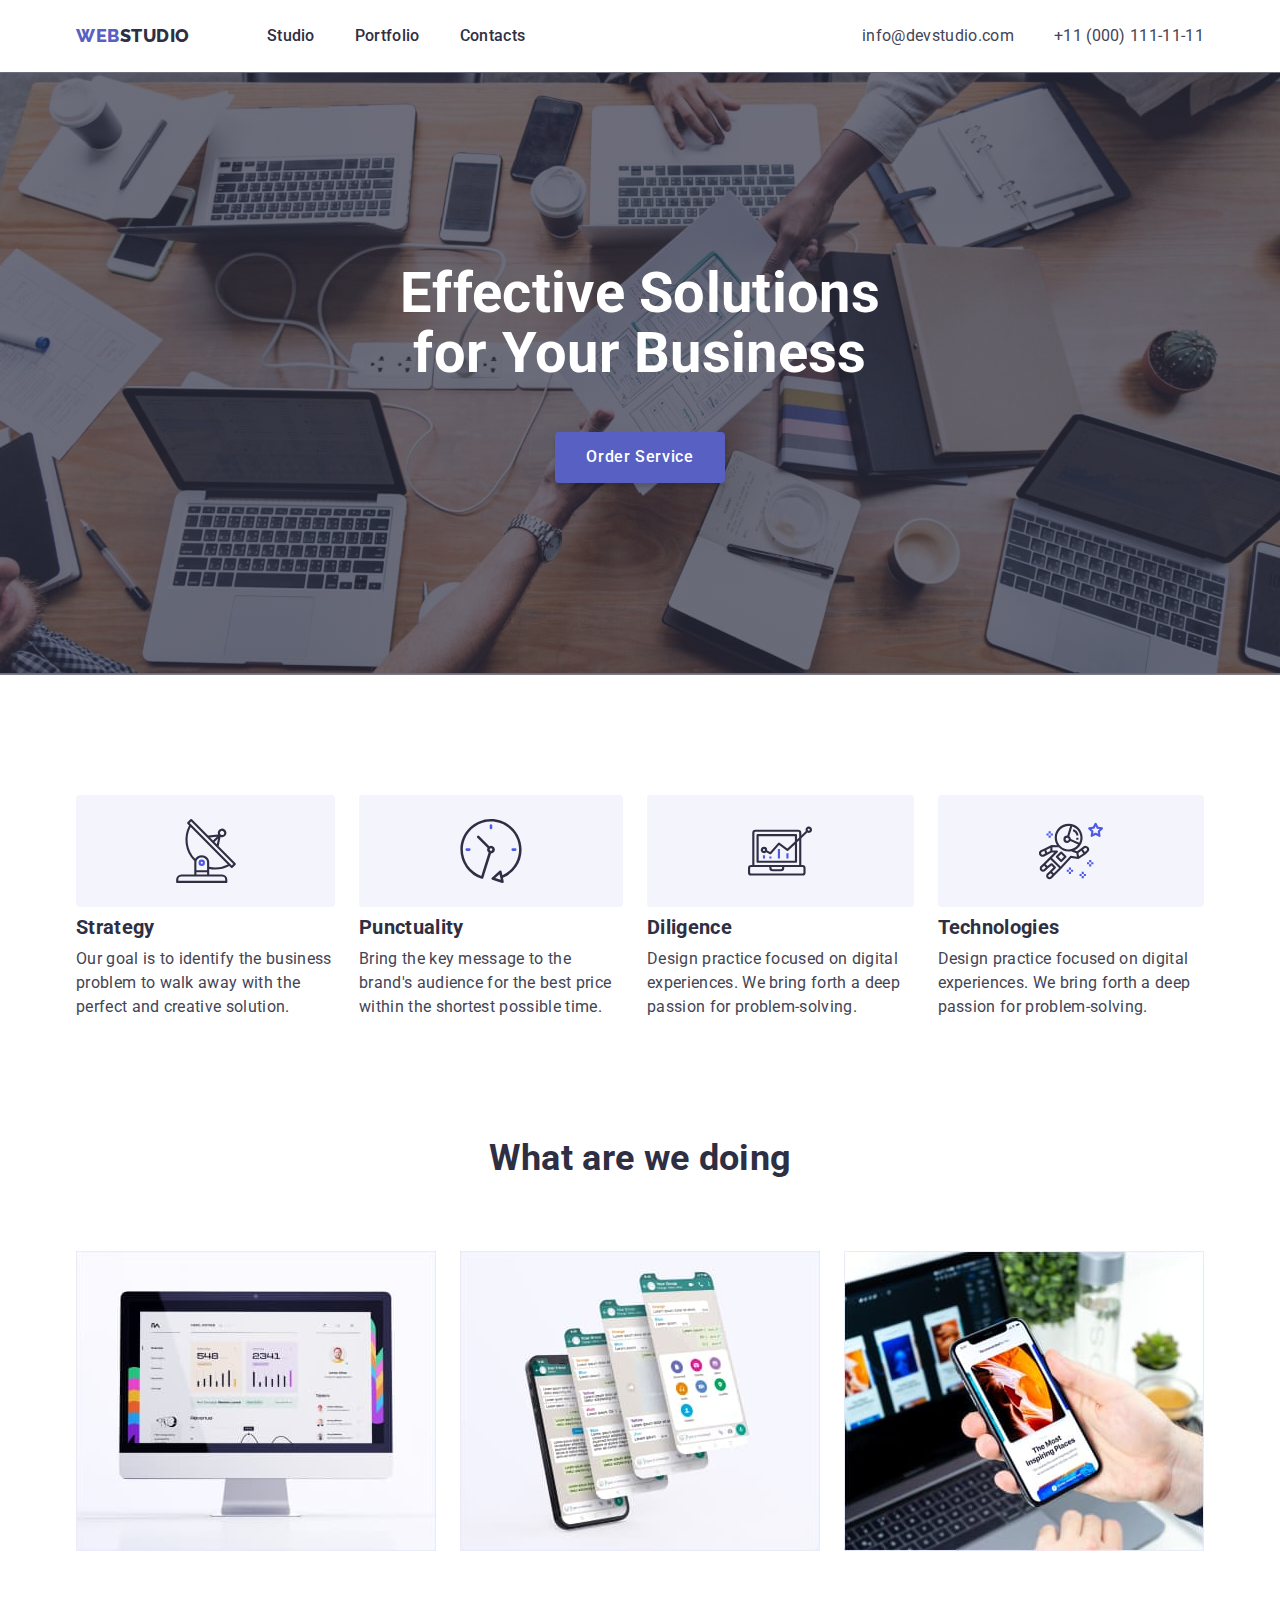
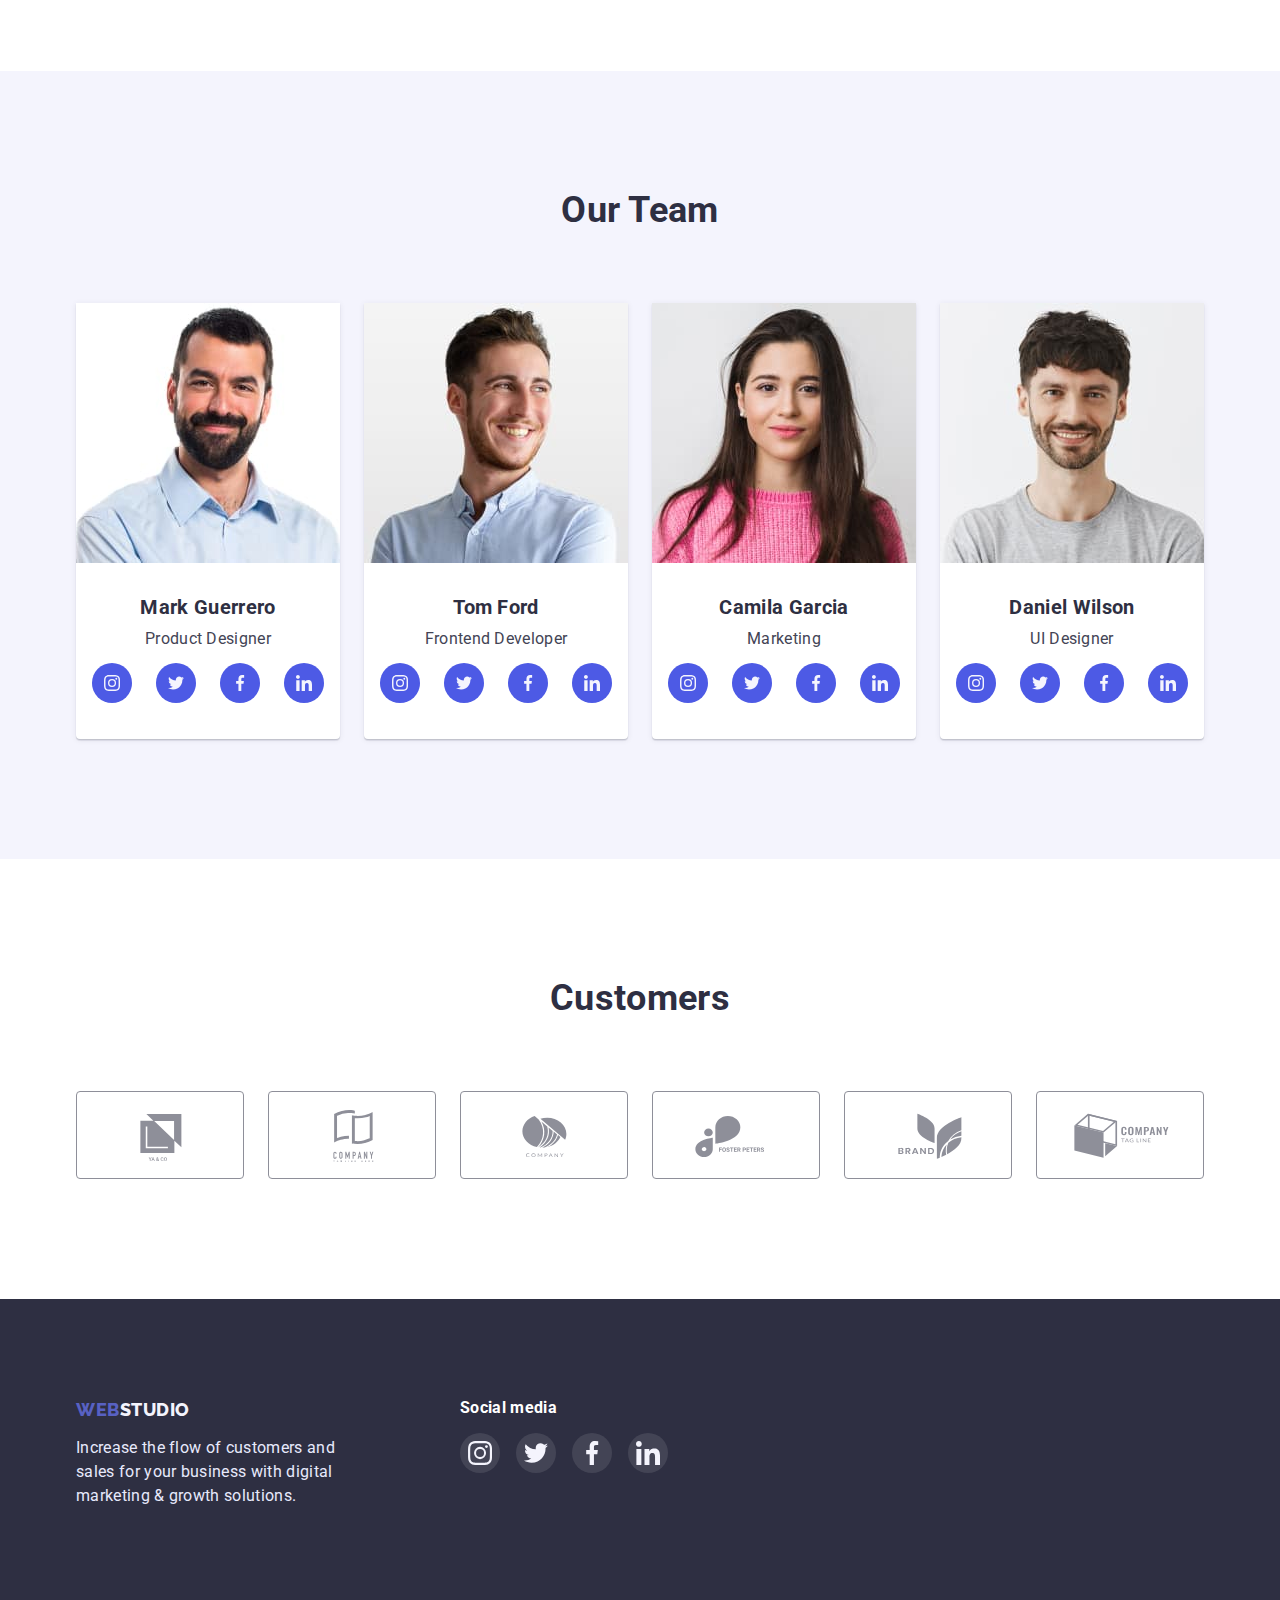
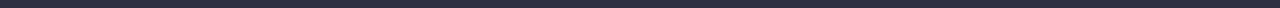
==== index.html @ f9df2351 "Create repository for HW6" ====
<!DOCTYPE html>
<html lang="en">
  <head>
    <meta charset="UTF-8" />
    <meta http-equiv="X-UA-Compatible" content="IE=edge" />
    <meta name="viewport" content="width=device-width, initial-scale=1.0" />
    <title>Main Page</title>
    <link rel="stylesheet" href="./css/modern-normalize.css" />
    <link rel="preconnect" href="https://fonts.googleapis.com" />
    <link rel="preconnect" href="https://fonts.gstatic.com" crossorigin />
    <link
      href="https://fonts.googleapis.com/css2?family=Raleway:wght@800&family=Roboto:wght@400;500;700;900&display=swap"
      rel="stylesheet"
    />
    <link rel="stylesheet" href="./css/styles.css" />
  </head>
  <body>
    <!--header-->
    <header class="header">
      <div class="header-div container">
        <!--logo of header-->
        <div class="header-logo">
          <a class="logo-part1" href="./index.html">
            WEB<!--
            --><span class="logo-part2">STUDIO</span>
          </a>
        </div>
        <!--Main navigation-->
        <nav class="nav">
          <div class="container-nav">
            <ul class="navigation-list">
              <li class="navigation-item">
                <div>
                  <a class="navigation-link underlining" href="./index.html"
                    >Studio
                  </a>
                </div>
              </li>
              <li class="navigation-item">
                <a class="navigation-link underlining" href="./portfolio.html"
                  >Portfolio</a
                >
              </li>
              <li class="navigation-item">
                <a class="navigation-link underlining" href="">Contacts</a>
              </li>
            </ul>
          </div>
        </nav>
        <!--address of header-->
        <div class="container-address">
          <ul class="address-list">
            <li class="address-item">
              <a class="address-header" href="mailto:info@devstudio.com">
                info@devstudio.com
              </a>
            </li>
            <li class="address-item">
              <a class="address-header" href="tel:+110001111111">
                +11 (000) 111-11-11
              </a>
            </li>
          </ul>
        </div>
      </div>
    </header>
    <!--main-->
    <main class="main">
      <!--hero-->
      <section class="hero">
        <div class="container">
          <h1 class="site-theme">Effective Solutions for Your Business</h1>
          <button class="filter-button" type="button" data-modal-open>
            Order Service
          </button>
        </div>
      </section>
      <!--peculiarities-->
      <section class="section">
        <div class="peculiarities container">
          <h2 class="visually-hidden">peculiarities</h2>
          <ul class="peculiarities-list">
            <li class="peculiarities-item icon-strategy">
              <h3 class="list-header">Strategy</h3>
              <p class="paragraph-text">
                Our goal is to identify the business problem to walk away with
                the perfect and creative solution.
              </p>
            </li>
            <li class="peculiarities-item icon-punctuality">
              <h3 class="list-header">Punctuality</h3>
              <p class="paragraph-text">
                Bring the key message to the brand's audience for the best price
                within the shortest possible time.
              </p>
            </li>
            <li class="peculiarities-item icon-diligence">
              <h3 class="list-header">Diligence</h3>
              <p class="paragraph-text">
                Design practice focused on digital experiences. We bring forth a
                deep passion for problem-solving.
              </p>
            </li>
            <li class="peculiarities-item icon-technologies">
              <h3 class="list-header">Technologies</h3>
              <p class="paragraph-text">
                Design practice focused on digital experiences. We bring forth a
                deep passion for problem-solving.
              </p>
            </li>
          </ul>
        </div>
      </section>
      <!--service-->
      <section class="service">
        <div class="container">
          <h2 class="header-section">What are we doing</h2>
          <ul class="service-list">
            <li class="service-item">
              <img
                src="./images/img1.jpg"
                alt="Website page monitor"
                width="360"
                height="300"
              />
            </li>
            <li class="service-item">
              <img
                src="./images/img2.jpg"
                alt="Smartphone with examples of several site pages in the form of layers"
                width="360"
                height="300"
              />
            </li>
            <li class="service-item">
              <img
                src="./images/img3.jpg"
                alt="Laptop and smartphone in app testing mode"
                width="360"
                height="300"
              />
            </li>
          </ul>
        </div>
      </section>
      <!--team-->
      <section class="team-cards section">
        <div class="container">
          <h2 class="header-section">Our Team</h2>
          <ul class="team-cards-list">
            <li class="card">
              <img
                src="./images/photo1.jpg"
                alt="Photo of Mark Guerrero against a white background"
                width="264"
                height="260"
              />
              <div class="card-block">
                <h3 class="list-header">Mark Guerrero</h3>
                <p class="paragraph-text">Product Designer</p>
                <ul class="card-list">
                  <li class="card-item">
                    <a href="" class="card-item-link">
                      <svg class="card-svg">
                        <use href="./images/icons.svg#instagram"></use>
                      </svg>
                    </a>
                  </li>
                  <li class="card-item">
                    <a href="" class="card-item-link">
                      <svg class="card-svg">
                        <use href="./images/icons.svg#twitter"></use>
                      </svg>
                    </a>
                  </li>
                  <li class="card-item">
                    <a href="" class="card-item-link">
                      <svg class="card-svg">
                        <use href="./images/icons.svg#facebook"></use>
                      </svg>
                    </a>
                  </li>
                  <li class="card-item">
                    <a href="" class="card-item-link">
                      <svg class="card-svg">
                        <use href="./images/icons.svg#linkedin"></use>
                      </svg>
                    </a>
                  </li>
                </ul>
              </div>
            </li>
            <li class="card">
              <img
                src="./images/photo2.jpg"
                alt="Photo of Tom Ford against a light gray background"
                width="264"
                height="260"
              />
              <div class="card-block">
                <h3 class="list-header">Tom Ford</h3>
                <p class="paragraph-text">Frontend Developer</p>
                <ul class="card-list">
                  <li class="card-item">
                    <a href="" class="card-item-link">
                      <svg class="card-svg">
                        <use href="./images/icons.svg#instagram"></use>
                      </svg>
                    </a>
                  </li>
                  <li class="card-item">
                    <a href="" class="card-item-link">
                      <svg class="card-svg">
                        <use
                          class="link-twitter"
                          href="./images/icons.svg#twitter"
                        ></use>
                      </svg>
                    </a>
                  </li>
                  <li class="card-item">
                    <a href="" class="card-item-link">
                      <svg class="card-svg">
                        <use href="./images/icons.svg#facebook"></use>
                      </svg>
                    </a>
                  </li>
                  <li class="card-item">
                    <a href="" class="card-item-link">
                      <svg class="card-svg">
                        <use href="./images/icons.svg#linkedin"></use>
                      </svg>
                    </a>
                  </li>
                </ul>
              </div>
            </li>
            <li class="card">
              <img
                src="./images/photo3.jpg"
                alt="Photo of Camila Garcia against a light gray background"
                width="264"
                height="260"
              />
              <div class="card-block">
                <h3 class="list-header">Camila Garcia</h3>
                <p class="paragraph-text">Marketing</p>
                <ul class="card-list">
                  <li class="card-item">
                    <a href="" class="card-item-link">
                      <svg class="card-svg">
                        <use href="./images/icons.svg#instagram"></use>
                      </svg>
                    </a>
                  </li>
                  <li class="card-item">
                    <a href="" class="card-item-link">
                      <svg class="card-svg">
                        <use href="./images/icons.svg#twitter"></use>
                      </svg>
                    </a>
                  </li>
                  <li class="card-item">
                    <a href="" class="card-item-link">
                      <svg class="card-svg">
                        <use href="./images/icons.svg#facebook"></use>
                      </svg>
                    </a>
                  </li>
                  <li class="card-item">
                    <a href="" class="card-item-link">
                      <svg class="card-svg">
                        <use href="./images/icons.svg#linkedin"></use>
                      </svg>
                    </a>
                  </li>
                </ul>
              </div>
            </li>
            <li class="card">
              <img
                src="./images/photo4.jpg"
                alt="Photo of Daniel Wilson against a light gray background"
                width="264"
                height="260"
              />
              <div class="card-block">
                <h3 class="list-header">Daniel Wilson</h3>
                <p class="paragraph-text">UI Designer</p>
                <ul class="card-list">
                  <li class="card-item">
                    <a href="" class="card-item-link">
                      <svg class="card-svg">
                        <use href="./images/icons.svg#instagram"></use>
                      </svg>
                    </a>
                  </li>
                  <li class="card-item">
                    <a href="" class="card-item-link">
                      <svg class="card-svg">
                        <use href="./images/icons.svg#twitter"></use>
                      </svg>
                    </a>
                  </li>
                  <li class="card-item">
                    <a href="" class="card-item-link">
                      <svg class="card-svg">
                        <use href="./images/icons.svg#facebook"></use>
                      </svg>
                    </a>
                  </li>
                  <li class="card-item">
                    <a href="" class="card-item-link">
                      <svg class="card-svg">
                        <use href="./images/icons.svg#linkedin"></use>
                      </svg>
                    </a>
                  </li>
                </ul>
              </div>
            </li>
          </ul>
        </div>
      </section>
      <!-- customers -->
      <section class="section">
        <div class="container customers">
          <h2 class="header-section">Customers</h2>
          <ul class="card-list">
            <li class="customers-item">
              <a href="" class="customers-item-link">
                <svg class="card-svg">
                  <use href="./images/icons.svg#Logo0"></use>
                </svg>
              </a>
            </li>
            <li class="customers-item">
              <a href="" class="customers-item-link">
                <svg class="card-svg">
                  <use href="./images/icons.svg#Logo1"></use>
                </svg>
              </a>
            </li>
            <li class="customers-item">
              <a href="" class="customers-item-link">
                <svg class="card-svg">
                  <use href="./images/icons.svg#Logo2"></use>
                </svg>
              </a>
            </li>
            <li class="customers-item">
              <a href="" class="customers-item-link">
                <svg class="card-svg">
                  <use href="./images/icons.svg#Logo3"></use>
                </svg>
              </a>
            </li>
            <li class="customers-item">
              <a href="" class="customers-item-link">
                <svg class="card-svg">
                  <use href="./images/icons.svg#Logo4"></use>
                </svg>
              </a>
            </li>
            <li class="customers-item">
              <a href="" class="customers-item-link">
                <svg class="card-svg">
                  <use href="./images/icons.svg#Logo5"></use>
                </svg>
              </a>
            </li>
          </ul>
        </div>
      </section>
    </main>
    <!-- footer -->
    <footer class="footer">
      <div class="container">
        <ul class="footer-list">
          <li>
            <a class="logo-part1" href="./index.html">
              WEB<!--
              --><span class="logo-part2">STUDIO</span>
            </a>
            <p class="text-explanation">
              Increase the flow of customers and sales for your business with
              digital marketing & growth solutions.
            </p>
          </li>
          <li class="social-media-item">
            <h4 class="social-media-header">Social media</h4>
            <ul class="card-list">
              <li class="card-item">
                <a href="" class="card-item-link">
                  <svg class="card-svg">
                    <use href="./images/icons.svg#instagram"></use>
                  </svg>
                </a>
              </li>
              <li class="card-item">
                <a href="" class="card-item-link">
                  <svg class="card-svg">
                    <use href="./images/icons.svg#twitter"></use>
                  </svg>
                </a>
              </li>
              <li class="card-item">
                <a href="" class="card-item-link">
                  <svg class="card-svg">
                    <use href="./images/icons.svg#facebook"></use>
                  </svg>
                </a>
              </li>
              <li class="card-item">
                <a href="" class="card-item-link">
                  <svg class="card-svg">
                    <use href="./images/icons.svg#linkedin"></use>
                  </svg>
                </a>
              </li>
            </ul>
          </li>
        </ul>
      </div>
    </footer>
    <div class="backdrop is-hidden" data-modal>
      <div class="modal">
        <button type="button" class="modal-close-btn" data-modal-close>
          <svg class="modal-close-btn-icon" width="8" height="8">
            <use href="./images/icons.svg#close-black"></use>
          </svg>
        </button>
      </div>
    </div>
    <script src="./js/modal.js"></script>
  </body>
</html>
---- css/styles.css ----
:root {
  --primary-color: #ffffff;
  --primary-text-color: #2e2f42;
  --second-text-color: #434455;
  --hover-effect-color: #5861c3;
  --backgrounds-color: #f4f4fd;
  --botton-background-color: #404bbf;
  --botton-hover-color: #4d5ae5;
  --footer-p-color: #e7e9fc;
  --second-font-weight: 500;
  --header-font-weight: 700;
  --primary-width: 1440px;
  --primary-gap: 8px;
  --primary-margin-bottom: 32px;
  --left-margin: 24px;
  --top-margin: 48px;
  --size-16px: 16px;
  --transition-dur-and-timing-fun: 250ms cubic-bezier(0.4, 0, 0.2, 1);
}

/* common style values */
* {
  margin: 0;
  padding: 0;
  list-style: none;
  text-decoration-line: none;
}

*,
::before,
::after {
  box-sizing: border-box;
}

body {
  margin-left: auto;
  margin-right: auto;

  font-family: "Roboto", "sans-serif";
  font-size: var(--size-16px);
  letter-spacing: 0.02em;
  color: var(--primary-text-color);
  background-color: var(--primary-color);
}

.container {
  margin-left: auto;
  margin-right: auto;
  padding-left: 15px;
  padding-right: 15px;
  width: 1158px;
}

.section {
  padding-top: 120px;
  padding-bottom: 120px;
}

h2 {
  text-align: center;
}

img {
  display: block;
  width: 100%;
}

/* header */
.header {
  margin: 0;
  padding: 0;
  box-shadow: 0px 2px 1px rgba(46, 47, 66, 0.08),
    0px 1px 1px rgba(46, 47, 66, 0.16),
    0px 1px 6px rgba(46, 47, 66, 0.08);
  background-color: var(--primary-color);
}

.header .container {
  display: flex;
}

.header-logo {
  margin-right: 77px;
}

.header .logo-part1 {
  line-height: 1.33;
}

.logo-part1,
.logo-part2 {
  font-family: "Raleway";
  font-weight: 800;
  font-size: 18px;
  letter-spacing: 0.03em;
  text-decoration-line: none;
}

.header .logo-part1,
.navigation-link,
.address-header {
  display: block;
  padding: 0;
  margin: 0;
  padding-top: var(--left-margin);
  padding-bottom: var(--left-margin);
}

.logo-part1 {
  color: var(--hover-effect-color);
  transition: color var(--transition-dur-and-timing-fun);
}

.logo-part2 {
  color: var(--primary-text-color);
}

.logo-part1:hover,
.logo-part1:hover,
.address-header:hover,
.logo-part1:focus,
.logo-part1:focus,
.address-header:focus {
  color: var(--hover-effect-color);
}

.navigation-list {
  display: flex;
}

.navigation-item+.navigation-item {
  margin-left: 40px;
}

.navigation-link {
  position: relative;
  font-weight: var(--second-font-weight);
  color: var(--primary-text-color);
  text-decoration-line: none;
  line-height: 1.5;

  transition: color var(--transition-dur-and-timing-fun);
}

.navigation-link:hover,
.navigation-link:focus {
  color: var(--second-text-color);
  opacity: 1;
}

.navigation-link:active {
  color: var(--botton-hover-color);
}

.underlining::after {
  content: "";
  display: inline-block;
  position: absolute;
  width: 100%;
  height: 4px;
  padding: 0;
  bottom: 0;
  left: 0;

  border-radius: 2px;
  border: transparent;
  background-color: var(--primary-color);

  transition: background-color var(--transition-dur-and-timing-fun);
}

.underlining:hover:after,
.underlining:focus:after {
  background-color: var(--botton-hover-color);
}

.container-address {
  margin-left: auto;
}

.address-item:not(:last-child) {
  margin-right: 40px;
}

.address-header {
  color: var(--second-text-color);
  line-height: 1.5;

  transition: color var(--transition-dur-and-timing-fun);
}

.address-list {
  display: flex;
  margin-left: auto;
}

/* "Main Page" */
.main {
  background-color: var(--primary-color);
}

/* "hero" */
.hero {
  margin: 0 auto;
  text-align: center;

  padding-top: 192px;
  padding-bottom: 192px;
  margin: 0 auto;
  text-align: center;
  max-width: 1440px;

  background-image: linear-gradient(to right,
      rgba(46, 47, 66, 0.7), rgba(46, 47, 66, 0.7)),
    url("../images/people-office.jpg");
  background-repeat: no-repeat;
  background-position: center;
  background-size: 1440px;
}

.hero .container {
  width: 522px;
}

.footer {
  background-color: var(--primary-text-color);
}

.site-theme {
  width: 492px;
  font-weight: var(--header-font-weight);
  font-size: 56px;
  line-height: 1.07;
  color: var(--primary-color);
}

.filter-button {
  font-family: inherit;
  font-weight: var(--second-font-weight);
  font-size: var(--size-16px);
  line-height: 1.5;
  background-color: var(--backgrounds-color);
  color: var(--botton-hover-color);
  letter-spacing: 0.04em;

  border-radius: 4px;
  border: 0;
  cursor: pointer;
}

.hero .filter-button {
  display: inline;
  text-align: center;

  width: 170px;
  height: 51px;
  margin-top: var(--top-margin);

  line-height: 1.17;
  background-color: var(--hover-effect-color);
  color: var(--primary-color);

  box-shadow: 0 4px 4px rgba(0, 0, 0, 0.15);

  transition: background-color var(--transition-dur-and-timing-fun),
    box-shadow var(--transition-dur-and-timing-fun);
}

.hero .filter-button:hover,
.hero .filter-button:focus {
  background-color: var(--hover-effect-color);
  box-shadow: 0px 1px 6px rgba(46, 47, 66, 0.08),
    0px 1px 1px rgba(46, 47, 66, 0.16),
    0px 2px 1px rgba(46, 47, 66, 0.08);
}

.hero .filter-button:active {
  background-color: var(--botton-background-color);
  box-shadow: 0 4px 4px rgba(0, 0, 0, 0.15);
}

/* section "peculiarities" */
.peculiarities-list,
.service-list,
.team-cards-list,
.filter-list {
  display: flex;
}

.peculiarities,
.service,
.portfolio-main {
  background-color: var(--primary-color);
}

.peculiarities-item::before {
  display: flex;
  content: "";
  height: 112px;
  margin-bottom: 8px;
  background-color: var(--backgrounds-color);
  background-repeat: no-repeat;
  background-position: center;
  border-radius: 4px;
}

.icon-strategy::before {
  background-image: url('data: image/svg+xml;charset=UTF-8,<svg xmlns="http://www.w3.org/2000/svg" width="64" height="64"><path fill="%232E2F42" d="M61.546 44.195 44.66 27.185l1.874-9.23c.484.188.998.287 1.517.29h.013a4.318 4.318 0 1 0-4.017-2.87l-9.92 1.21L17.945.32a1.066 1.066 0 0 0-.753-.32c-.28.001-.548.113-.747.31L13.42 3.318a1.067 1.067 0 0 0 0 1.509l1.628 1.65a29.885 29.885 0 0 0 5.04 35.327c.084.081.183.147.291.195a6.192 6.192 0 0 0-.104 1.094v12.374h-12.8A5.34 5.34 0 0 0 2.14 60.8v2.133c0 .59.478 1.067 1.067 1.067h49.067c.589 0 1.067-.478 1.067-1.067V60.8a5.34 5.34 0 0 0-5.334-5.333h-12.8v-5.484c2.005.42 4.048.635 6.097.64a29.699 29.699 0 0 0 14.08-3.567l1.637 1.646c.198.202.469.318.753.32.28-.002.548-.113.746-.31l3.025-3.009a1.067 1.067 0 0 0 0-1.508ZM46.56 12.466a2.133 2.133 0 1 1 1.503 3.646h-.006a2.133 2.133 0 0 1-1.493-3.646h-.004Zm-2.511 7.01-1.197 5.89-2.351-2.364 3.548-3.527Zm-1.212-1.804-3.84 3.817-2.97-2.987 6.81-.83ZM48.008 57.6a3.2 3.2 0 0 1 3.2 3.2v1.067H4.275V60.8a3.2 3.2 0 0 1 3.2-3.2h40.533Zm-14.933-4.267v2.134H22.408v-2.134h10.667ZM22.408 51.2v-8.107c0-2.587 2.393-4.693 5.333-4.693 2.941 0 5.334 2.106 5.334 4.693V51.2H22.408Zm12.8-3.392v-4.715c0-3.764-3.35-6.826-7.466-6.826a7.6 7.6 0 0 0-6.563 3.572 27.739 27.739 0 0 1-4.557-31.774l37.204 37.417a27.642 27.642 0 0 1-18.618 2.326Zm22.578-1.367-1.503-1.512L17.181 5.591 15.672 4.08l1.51-1.504 15.87 15.96c.007 0 .011.013.019.019L59.3 44.937l-1.514 1.504Z" /><path fill="%234D5AE5" d="M27.751 40.533h-.01a3.2 3.2 0 0 0-.01 6.4h.01a3.2 3.2 0 0 0 .01-6.4Zm.747 3.957a1.067 1.067 0 0 1-1.818-.762 1.068 1.068 0 0 1 1.061-1.061 1.067 1.067 0 0 1 .747 1.823h.01Z" /></svg>');
  justify-content: center;
  align-items: center;

}

.icon-punctuality::before {
  background-image: url('data: image/svg+xml;charset=UTF-8,<svg xmlns="http://www.w3.org/2000/svg" width="64" height="64" fill="none"><g clip-path="url(%23a)"><path fill="%232E2F42" d="M62.593 30.602C62.59 13.698 48.883-.003 31.977 0 15.073.003 1.372 13.71 1.375 30.616a30.61 30.61 0 0 0 21.299 29.152c.12.038.247.058.373.057.242 0 .478-.065.685-.187.27-.16.472-.414.567-.713l7.73-24.5a3.826 3.826 0 1 0-1.68-7.27L20.137 16.942a1.275 1.275 0 0 0-1.803 1.804l10.207 10.218a3.752 3.752 0 0 0 1.072 4.618l-7.365 23.346C7.692 51.566.239 35.42 5.601 20.864 10.963 6.31 27.11-1.145 41.665 4.217 56.22 9.58 63.673 25.726 58.312 40.281a28.087 28.087 0 0 1-14.925 15.947l-.796-3.749a1.275 1.275 0 0 0-2.096-.687l-7.674 6.851a1.275 1.275 0 0 0 .462 2.169l9.797 3.127a1.275 1.275 0 0 0 1.638-1.48l-.782-3.678a30.51 30.51 0 0 0 18.657-28.178Zm-30.609-1.275a1.276 1.276 0 1 1 0 2.552 1.276 1.276 0 0 1 0-2.552Zm4.201 29.728 4.368-3.896 1.206 5.68-5.574-1.784Z" /><path fill="%234D5AE5" d="M30.709 6.37v2.55a1.275 1.275 0 1 0 2.55 0V6.37a1.276 1.276 0 0 0-2.55 0ZM7.752 29.327a1.275 1.275 0 0 0 0 2.55h2.55a1.275 1.275 0 1 0 0-2.55h-2.55ZM56.216 31.878a1.275 1.275 0 1 0 0-2.55h-2.55a1.276 1.276 0 0 0 0 2.55h2.55Z" /></g><defs><clipPath id="a"><path fill="%23fff" d="M0 0h64v64H0z" /></clipPath></defs></svg>');
  justify-content: center;
  align-items: center;
}

.icon-diligence::before {
  background-image: url('data: image/svg+xml;charset=UTF-8,<svg xmlns="http://www.w3.org/2000/svg" width="64" height="64" fill="none"><g clip-path="url(%23a)"><path fill="%234D5AE5" d="M29.851 29.93h2.132v9.594h-2.132V29.93ZM38.38 34.194h2.132v5.33H38.38v-5.33ZM21.322 37.392h2.132v2.132h-2.132v-2.132ZM14.925 36.326h2.133v3.198h-2.133v-3.198Z" /><path fill="%232E2F42" d="M3.198 56.582h51.173a3.198 3.198 0 0 0 3.199-3.198v-4.265a3.198 3.198 0 0 0-3.199-3.198h-1.066V19.334l6.056-5.736a3.216 3.216 0 1 0-1.493-1.526l-4.563 4.325v-2.46a3.198 3.198 0 0 0-3.198-3.198H7.463a3.198 3.198 0 0 0-3.199 3.199V45.92H3.198A3.198 3.198 0 0 0 0 49.119v4.265a3.198 3.198 0 0 0 3.198 3.198Zm57.57-46.909a1.066 1.066 0 1 1 0 2.133 1.066 1.066 0 0 1 0-2.133ZM6.397 13.938c0-.59.477-1.067 1.066-1.067h42.644c.589 0 1.066.478 1.066 1.067v4.477l-2.132 2.026V16.07c0-.589-.477-1.066-1.066-1.066H9.595c-.589 0-1.066.477-1.066 1.066v26.652c0 .59.477 1.067 1.066 1.067h38.38c.589 0 1.066-.478 1.066-1.067V23.374l2.132-2.02V45.92H6.397V13.938Zm9.595 13.859a3.198 3.198 0 1 0 2.214 5.497l3.706 1.86c.43.215.953.114 1.273-.246l7.877-8.863 7.744 5.803c.416.311.996.278 1.372-.079l6.73-6.375v16.262H10.662v-24.52H46.91v5.32L39.366 29.6l-7.81-5.855a1.067 1.067 0 0 0-1.435.145l-7.986 8.985-2.986-1.493c.022-.128.036-.257.041-.387a3.199 3.199 0 0 0-3.198-3.198Zm1.066 3.198a1.066 1.066 0 1 1-2.133 0 1.066 1.066 0 0 1 2.133 0Zm6.396 17.058h10.661v1.066c0 .589-.477 1.066-1.066 1.066H24.52a1.066 1.066 0 0 1-1.066-1.066v-1.066ZM2.132 49.12c0-.589.478-1.066 1.066-1.066h18.124v1.066a3.198 3.198 0 0 0 3.198 3.199h8.53a3.198 3.198 0 0 0 3.198-3.199v-1.066H54.37c.59 0 1.067.477 1.067 1.066v4.265c0 .588-.478 1.066-1.067 1.066H3.198a1.066 1.066 0 0 1-1.066-1.066v-4.265Z" /></g><defs><clipPath id="a"><path fill="%23fff" d="M0 0h64v64H0z" /></clipPath></defs></svg>');
  justify-content: center;
  align-items: center;
}

.icon-technologies::before {
  background-image: url('data: image/svg+xml;charset=UTF-8,<svg xmlns="http://www.w3.org/2000/svg" width="64" height="64" fill="none"><path fill="%234D5AE5" d="M63.948 9.048a1.068 1.068 0 0 0-.86-.725l-3.822-.556-1.71-3.462c-.358-.73-1.553-.73-1.912 0l-1.71 3.462-3.82.556a1.067 1.067 0 0 0-.592 1.819l2.765 2.695-.653 3.806c-.068.4.096.804.424 1.043.332.241.765.271 1.124.081L56.6 15.97l3.417 1.797a1.068 1.068 0 0 0 1.548-1.124l-.652-3.806 2.766-2.695a1.07 1.07 0 0 0 .27-1.094Zm-4.926 2.654c-.25.244-.366.598-.306.944l.382 2.228-2.001-1.051a1.064 1.064 0 0 0-.994 0l-2.001 1.051.381-2.228a1.068 1.068 0 0 0-.306-.944l-1.62-1.579 2.238-.325c.348-.05.647-.269.803-.584l1-2.026L57.6 9.214c.156.315.456.534.804.584l2.237.325-1.618 1.579ZM52.267 41.044h-2.134v2.134h2.134v-2.134ZM52.267 45.311h-2.134v2.134h2.134V45.31Z" /><path fill="%234D5AE5" d="M54.4 43.178h-2.133v2.133H54.4v-2.133ZM50.134 43.178H48v2.133h2.134v-2.133ZM44.8 52.778h-2.133v2.133H44.8v-2.133ZM44.8 57.045h-2.133v2.133H44.8v-2.133ZM46.934 54.911H44.8v2.134h2.134V54.91Z" /><path fill="%234D5AE5" d="M42.667 54.911h-2.134v2.134h2.134V54.91ZM32 48.511h-2.133v2.134H32V48.51ZM32 52.778h-2.133v2.133H32v-2.133ZM34.133 50.645H32v2.133h2.133v-2.133ZM29.867 50.645h-2.134v2.133h2.134v-2.133ZM11.733 12.244H9.6v2.133h2.133v-2.133ZM11.733 16.51H9.6v2.134h2.133v-2.133ZM13.866 14.377h-2.133v2.134h2.133v-2.134ZM9.6 14.377H7.466v2.134H9.6v-2.134Z" /><path fill="%232E2F42" d="M49.43 28.319a3.548 3.548 0 0 0-2.377-1.41 3.553 3.553 0 0 0-2.68.705l-2.503 1.919h-.001l-3.796 2.835-2.715-1.082c4.842-2.172 8.227-7.016 8.227-12.64C43.585 11 37.34 4.78 29.663 4.78 21.986 4.78 15.74 11 15.74 18.646c0 2.771.828 5.348 2.24 7.517l-5.528-.048h-.01c-.017 0-.03.009-.047.01-.105.004-.209.025-.31.061-.026.01-.052.015-.077.027-.013.005-.025.006-.038.013l-6.466 3.193h-.002l-3.787 1.822a.82.82 0 0 0-.126.07A3.56 3.56 0 0 0 .393 35.9c.44.858 1.19 1.49 2.112 1.779a3.558 3.558 0 0 0 2.757-.257l2.776-1.476 4.528-2.339 2.714-.015-10.884 10.83c0 .002-.002.002-.003.003l-2.677 2.666a3.298 3.298 0 0 0-.98 2.356c0 .89.347 1.727.98 2.357.65.647 1.504.97 2.358.97.856 0 1.709-.323 2.36-.97l2.629-2.617 3.481-2.6 1.802 1.794-3.523 3.508-.003.003-2.678 2.666a3.298 3.298 0 0 0-.98 2.355c0 .89.348 1.727.98 2.358.65.646 1.505.97 2.36.97.854 0 1.71-.324 2.36-.97l2.679-2.667 4.285-4.266c0-.002 0-.003.002-.004l2.019-2-.008-.007c.013-.013.031-.017.044-.031L32.215 38.98l6.942.987a1.052 1.052 0 0 0 .525-.066c.035-.013.066-.03.1-.047.038-.019.078-.03.114-.054l6.427-4.267c.024-.016.036-.041.059-.059.025-.02.057-.028.08-.05l2.544-2.383a3.558 3.558 0 0 0 .423-4.723ZM4.26 35.54c-.346.186-.74.223-1.116.104a1.43 1.43 0 0 1-.425-2.52l2.628-1.264.632 1.849.266.776L4.26 35.54Zm6.995-3.655-3.097 1.6-.51-1.494-.367-1.073 4.053-2-.079 2.967Zm30.199-13.241c0 1.837-.438 3.57-1.198 5.119l-8.363-3.798a3.722 3.722 0 0 0-1.576-2.776l2.928-9.72C38 8.98 41.454 13.416 41.454 18.643Zm-23.578 0c0-6.47 5.289-11.734 11.789-11.734.506 0 1 .043 1.49.105l-2.864 9.507c-.038 0-.075-.011-.114-.011a3.744 3.744 0 0 0-3.745 3.733 3.744 3.744 0 0 0 3.745 3.733c1.389 0 2.589-.766 3.236-1.889l7.725 3.51c-2.15 2.893-5.59 4.78-9.473 4.78-6.5 0-11.789-5.265-11.789-11.734Zm11.913 1.6c0 .882-.724 1.6-1.612 1.6a1.608 1.608 0 0 1-1.612-1.6c0-.882.723-1.6 1.612-1.6.888 0 1.612.718 1.612 1.6ZM4.929 50.292a1.217 1.217 0 0 1-1.708.002 1.187 1.187 0 0 1 0-1.689l1.924-1.917 1.702 1.695-1.917 1.91Zm6.428 7.467a1.216 1.216 0 0 1-1.71.002 1.188 1.188 0 0 1 0-1.689l1.926-1.918.805.801.898.894-1.919 1.91Zm6.964-6.937-.004.002-3.53 3.52-.805-.801-.898-.894 3.527-3.51v-.002s.002 0 .003-.002c.08-.08.13-.176.18-.27.013-.028.04-.052.052-.08.033-.083.038-.171.05-.258.007-.049.028-.095.028-.145 0-.071-.025-.14-.04-.211-.013-.064-.013-.13-.037-.191-.04-.1-.11-.189-.183-.275-.02-.024-.027-.054-.05-.076h-.001l-.002-.004-3.214-3.2c-.034-.034-.078-.048-.116-.077a1.026 1.026 0 0 0-.174-.115.99.99 0 0 0-.187-.065 1.024 1.024 0 0 0-.206-.04 1.035 1.035 0 0 0-.19.01 1.068 1.068 0 0 0-.209.04.987.987 0 0 0-.188.09c-.04.022-.085.03-.122.057l-3.547 2.648-1.801-1.794 4.798-4.773 8.72 8.578-1.854 1.838Zm13.637-14.034c-.03-.004-.06.008-.09.006a1.044 1.044 0 0 0-.23.014.983.983 0 0 0-.37.136c-.06.036-.114.075-.166.123-.026.022-.057.033-.08.058l-9.397 10.292-8.656-8.514 5.666-5.636a1.068 1.068 0 0 0-.759-1.822l-4.437.026.055-3.215 6.208.053a13.897 13.897 0 0 0 9.963 4.202c.875 0 1.728-.09 2.559-.245.08.064.159.129.26.17l4.818 1.92.305 1.516.357 1.77-6.006-.854Zm8.083.357-.627-3.116 2.893-2.16.758 1.005 1.136 1.508-4.16 2.763Zm7.507-5.662-1.676 1.57-1.862-2.473 1.663-1.274c.31-.24.701-.336 1.085-.286.387.054.728.256.96.568.434.584.36 1.398-.17 1.895Z" /><path fill="%232E2F42" d="m27.204 37.088-4.286-4.267a1.066 1.066 0 0 0-1.505 0l-4.285 4.267a1.072 1.072 0 0 0 0 1.513l4.285 4.266a1.066 1.066 0 0 0 1.505 0l4.286-4.266a1.067 1.067 0 0 0 0-1.513Zm-5.038 3.518-2.773-2.762 2.773-2.761 2.775 2.761-2.775 2.762ZM34.328 10.142l-.515 2.071c.142.035 3.475.904 3.475 4.298h2.134c0-4.034-3.331-5.931-5.093-6.37ZM39.422 18.644h-2.133v2.134h2.133v-2.134Z" /></svg>');
  justify-content: center;
  align-items: center;
}

.visually-hidden {
  position: absolute;
  white-space: nowrap;
  width: 1px;
  height: 1px;
  overflow: hidden;
  border: 0;
  padding: 0;
  clip: rect(0 0 0 0);
  clip-path: inset(50%);
  margin: -1px;
}

.header-section {
  text-align: center;
  margin-bottom: 72px;

  font-weight: var(--header-font-weight);
  font-size: 36px;
  line-height: 1.11;
  color: var(--primary-text-color);
}

.list-header {
  font-weight: var(--header-font-weight);
  font-size: 20px;
  line-height: 1.2;
  color: var(--primary-text-color);
}

.paragraph-text {
  margin-top: var(--primary-gap);
  color: var(--second-text-color);
}

.peculiarities-item:not(:last-child),
.service-item:not(:last-child),
.card:not(:last-child),
.filter-item:not(:last-child),
.team-cards .card-item:not(:last-child) {
  margin-right: var(--left-margin);
}

/* section "service" */
.service {
  padding-bottom: 120px;
}

.paragraph-text,
.text-explanation {
  font-size: var(--size-16px);
  line-height: 1.5;
}

/* section "team-cards" */
.team-cards {
  padding-top: 120px;
  text-align: center;
  background-color: var(--backgrounds-color);
}

.team-cards-list .card {
  background-color: var(--primary-color);
}

.card {
  box-shadow: 0px 1px 6px rgba(46, 47, 66, 0.08),
    0px 1px 1px rgba(46, 47, 66, 0.16),
    0px 2px 1px rgba(46, 47, 66, 0.08);
  border-radius: 0px 0px 4px 4px;
}

.card-block {
  padding: 32px 0px 36px 0px;
}

.card-list {
  display: flex;
  justify-content: center;
  margin: 0 auto;
  padding: 0;
}

.card-block .card-list {
  margin-top: 12px;
}

.card-item-link {
  display: flex;
  width: 40px;
  height: 40px;

  border-radius: 50%;
  justify-content: center;
  align-items: center;

  transition: background-color var(--transition-dur-and-timing-fun);
}

.card-block .card-item-link {
  background-color: #4d5ae5;
}

.footer .card-item-link {
  background-color: rgba(255, 255, 255, 0.1);
}

.card-item-link:hover,
.card-item-link:focus,
.card-item-link:active {
  background-color: #31D0AA;
}


.card-svg {
  display: block;
  justify-content: center;
  align-items: center;
  margin: 0 auto;
  padding: 0;
}

.team-cards .card-svg {
  width: 16px;
  height: 16px;
}

.footer .card-svg {
  width: 24px;
  height: 24px;
}

.icon-card {
  margin: 0 auto;
  width: 16px;
  height: 16px;
}

/* "Customers" */
.customers-item:not(:last-child) {
  margin-right: 24px;
}

.customers-item-link {
  display: flex;
  justify-content: center;
  align-items: center;

  width: 168px;
  height: 88px;
  border: 1px solid #8E8F99;
  border-radius: 4px;
  fill: #8E8F99;

  transition: border-color var(--transition-dur-and-timing-fun),
    fill var(--transition-dur-and-timing-fun);
}

.customers .card-item {
  display: block;
  width: 168px;
  height: 88px;
}

.customers .card-svg {
  width: 104px;
  height: 56px;
}

.customers .card-item:not(:last-child) {
  margin-right: var(--left-margin);
}

.customers-item-link:hover,
.customers-item-link:focus,
.customers-item-link:active {
  border-color: var(--botton-hover-color);
  fill: var(--botton-hover-color);
}

/* "footer" */
.footer {
  padding-top: 100px;
  padding-bottom: 100px;
}

.footer .container {
  display: flex;
}

.footer-list {
  display: flex;
}

.footer .logo-part2 {
  color: var(--backgrounds-color);
}

.footer .logo-part1,
.footer .logo-part2 {
  line-height: 1.174;
}

.text-explanation {
  margin-top: var(--size-16px);
  width: 264px;
  color: var(--footer-p-color);
}

.social-media-item {
  margin-left: 120px;
}

.social-media-header {
  color: var(--primary-color);
}

.footer .card-item:not(:last-child) {
  margin-right: var(--size-16px);
}

.footer-list .card-list {
  margin-top: var(--size-16px);
}


/* "Portfolio page"  */
.portfolio {
  padding-top: 96px;
  padding-bottom: 120px;
  margin-top: 2px;
}

.portfolio-div {
  display: flex;
  flex-wrap: wrap;
}

/* "filter-list" */
.filter-list,
.project-cards {
  display: flex;
  flex-wrap: wrap;
  margin-left: auto;
  margin-right: auto;
}

.portfolio-main .filter-button {
  padding: 12px var(--left-margin);

  border: 1px solid var(--footer-p-color);
  border-radius: 4px;

  transition: background-color var(--transition-dur-and-timing-fun),
    color var(--transition-dur-and-timing-fun),
    box-shadow var(--transition-dur-and-timing-fun),
    border-color var(--transition-dur-and-timing-fun);
}

.portfolio-main .filter-button:hover,
.portfolio-main .filter-button:focus {
  background-color: var(--botton-hover-color);
  color: var(--primary-color);
  box-shadow: 0px 3px 1px rgba(0, 0, 0, 0.1),
    0px 2px 1px rgba(0, 0, 0, 0.08),
    0px 2px 2px rgba(0, 0, 0, 0.12);
  border-color: transparent;
}

/* "project-cards" */
.project-cards {
  margin-top: 72px;
}

.project-cards-item {
  flex-basis: calc((100% - 2 * var(--left-margin)) / 3);
}

.project-cards-item:not(:nth-child(3n)) {
  margin-right: var(--left-margin);
}

.project-cards-item:not(:nth-last-child(-n + 3)) {
  margin-bottom: 48px;
}

.project-card-link {
  display: block;
  box-shadow: 0px 1px 6px rgba(46, 47, 66, 0.08);
  transition: box-shadow var(--transition-dur-and-timing-fun);
}

.project-card-link:hover,
.project-card-link:focus,
.project-card-link:active {
  box-shadow: 0px 1px 6px rgba(46, 47, 66, 0.08),
    0px 1px 1px rgba(46, 47, 66, 0.16),
    0px 2px 1px rgba(46, 47, 66, 0.08);
}


.project-cards-overlay {
  position: relative;
  overflow: hidden;
}

.overlay {
  position: absolute;
  top: 0;
  left: 0;
  width: 100%;
  height: 100%;
  overflow: auto;
  transform: translate(0, 100%);
  transition: transform var(--transition-dur-and-timing-fun);

  font-size: var(--size-16px);
  line-height: 1.5;
  color: var(--backgrounds-color);
  padding: 40px 32px;

  background-color: var(--botton-hover-color);
  background-blend-mode: soft-light;
  mix-blend-mode: normal;
}

.project-card-link:hover .overlay,
.project-card-link:focus .overlay {
  transform: translate(0, 0);
}

.project-card-block {
  padding: var(--primary-margin-bottom) var(--size-16px);

  border-right: 0.5px solid var(--backgrounds-color);
  border-left: 0.5px solid var(--backgrounds-color);
  border-bottom: 0.5px solid var(--backgrounds-color);
}

/* modal window */
.backdrop {
  position: fixed;
  top: 0;
  left: 0;
  z-index: 50;
  width: 100%;
  height: 100%;
  background-color: rgba(46, 47, 66, 0.4);

  transition: opacity var(--transition-dur-and-timing-fun),
    visibility var(--transition-dur-and-timing-fun);
}

.backdrop.is-hidden {
  opacity: 0;
  visibility: hidden;
  pointer-events: none;
}

.modal {
  position: absolute;
  top: 50%;
  left: 50%;
  width: 408px;
  height: 576px;
  transform: translate(-50%, -50%);

  background-color: #fcfcfc;
  box-shadow: 0px 1px 1px rgba(0, 0, 0, 0.14), 0px 1px 3px rgba(0, 0, 0, 0.12), 0px 2px 1px rgba(0, 0, 0, 0.2);
  border-radius: 4px;
}

.modal-close-btn {
  position: absolute;
  display: flex;
  align-items: center;
  justify-content: center;
  top: 24px;
  right: 24px;
  width: 24px;
  height: 24px;
  padding: 0;
  margin: 0;

  background-color: #e7e9fc;
  border: 1px solid rgba(0, 0, 0, 0.1);
  border-radius: 50%;
  cursor: pointer;
}
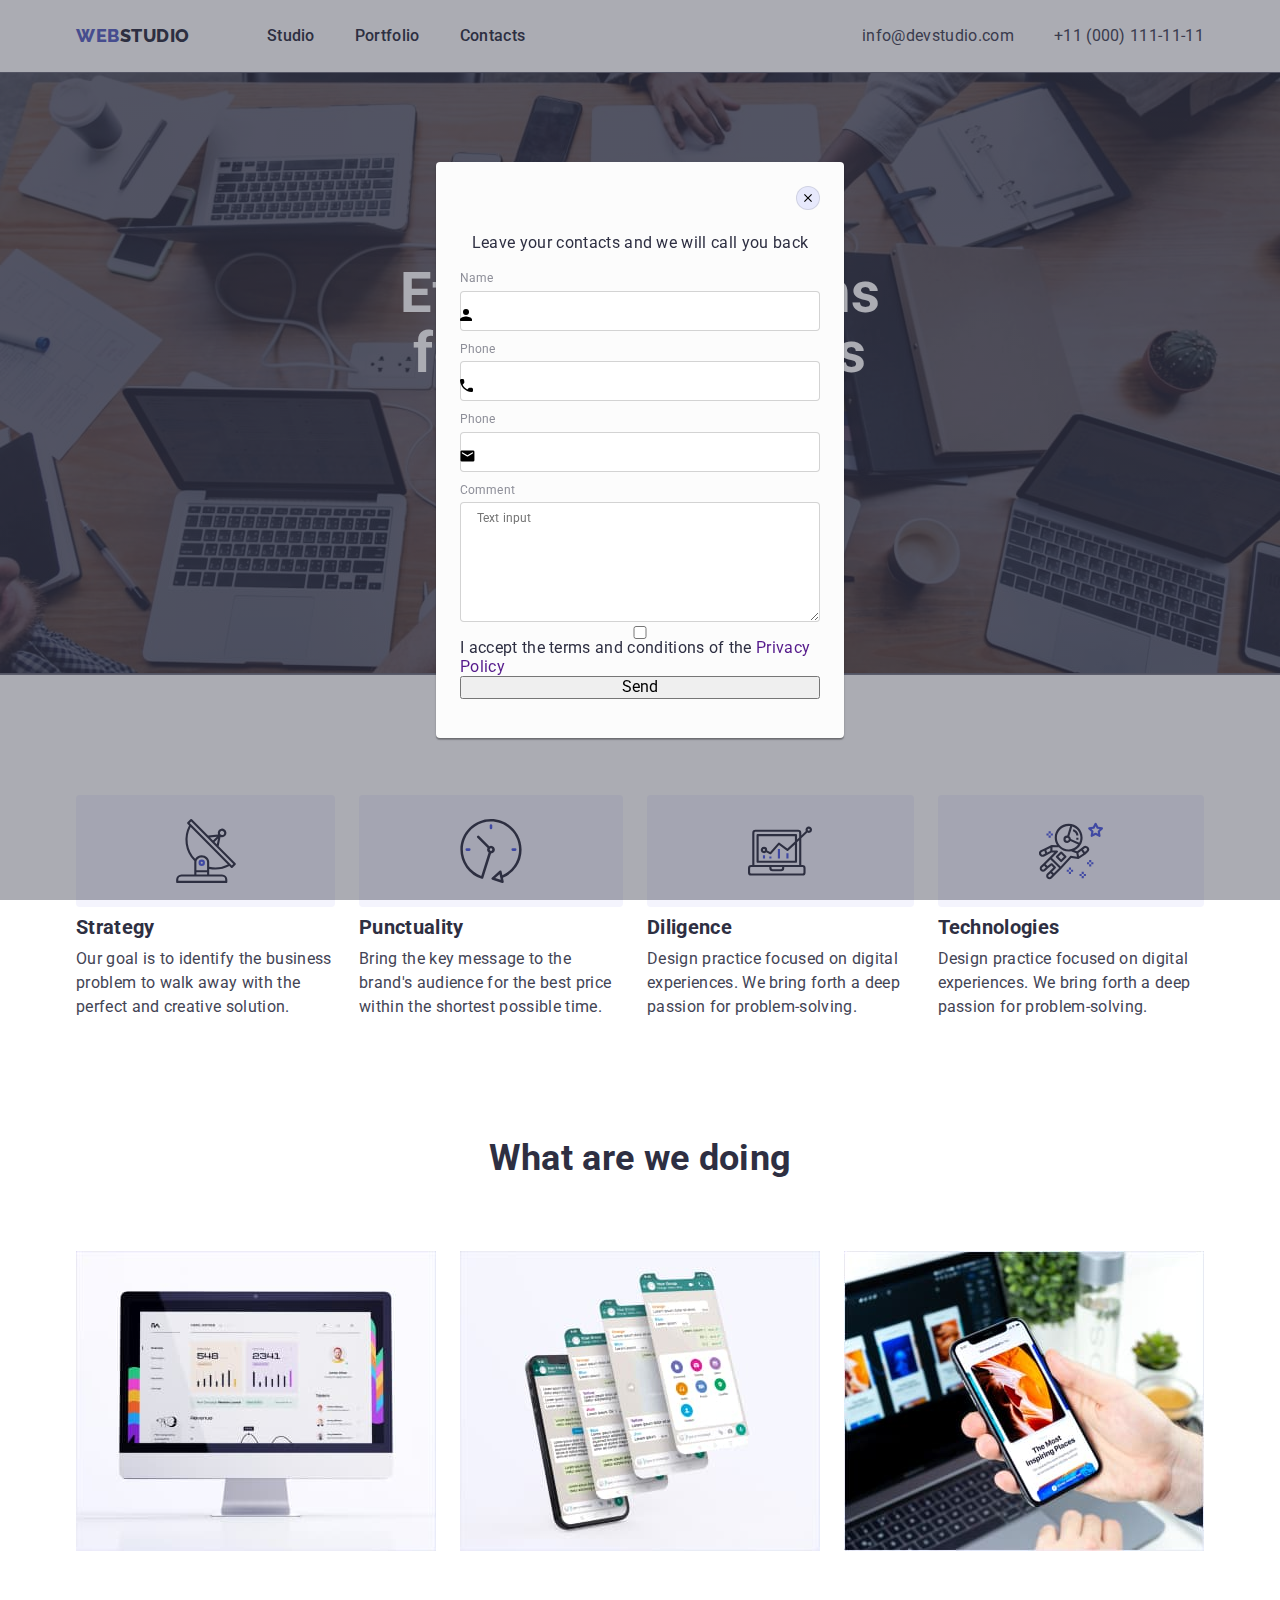
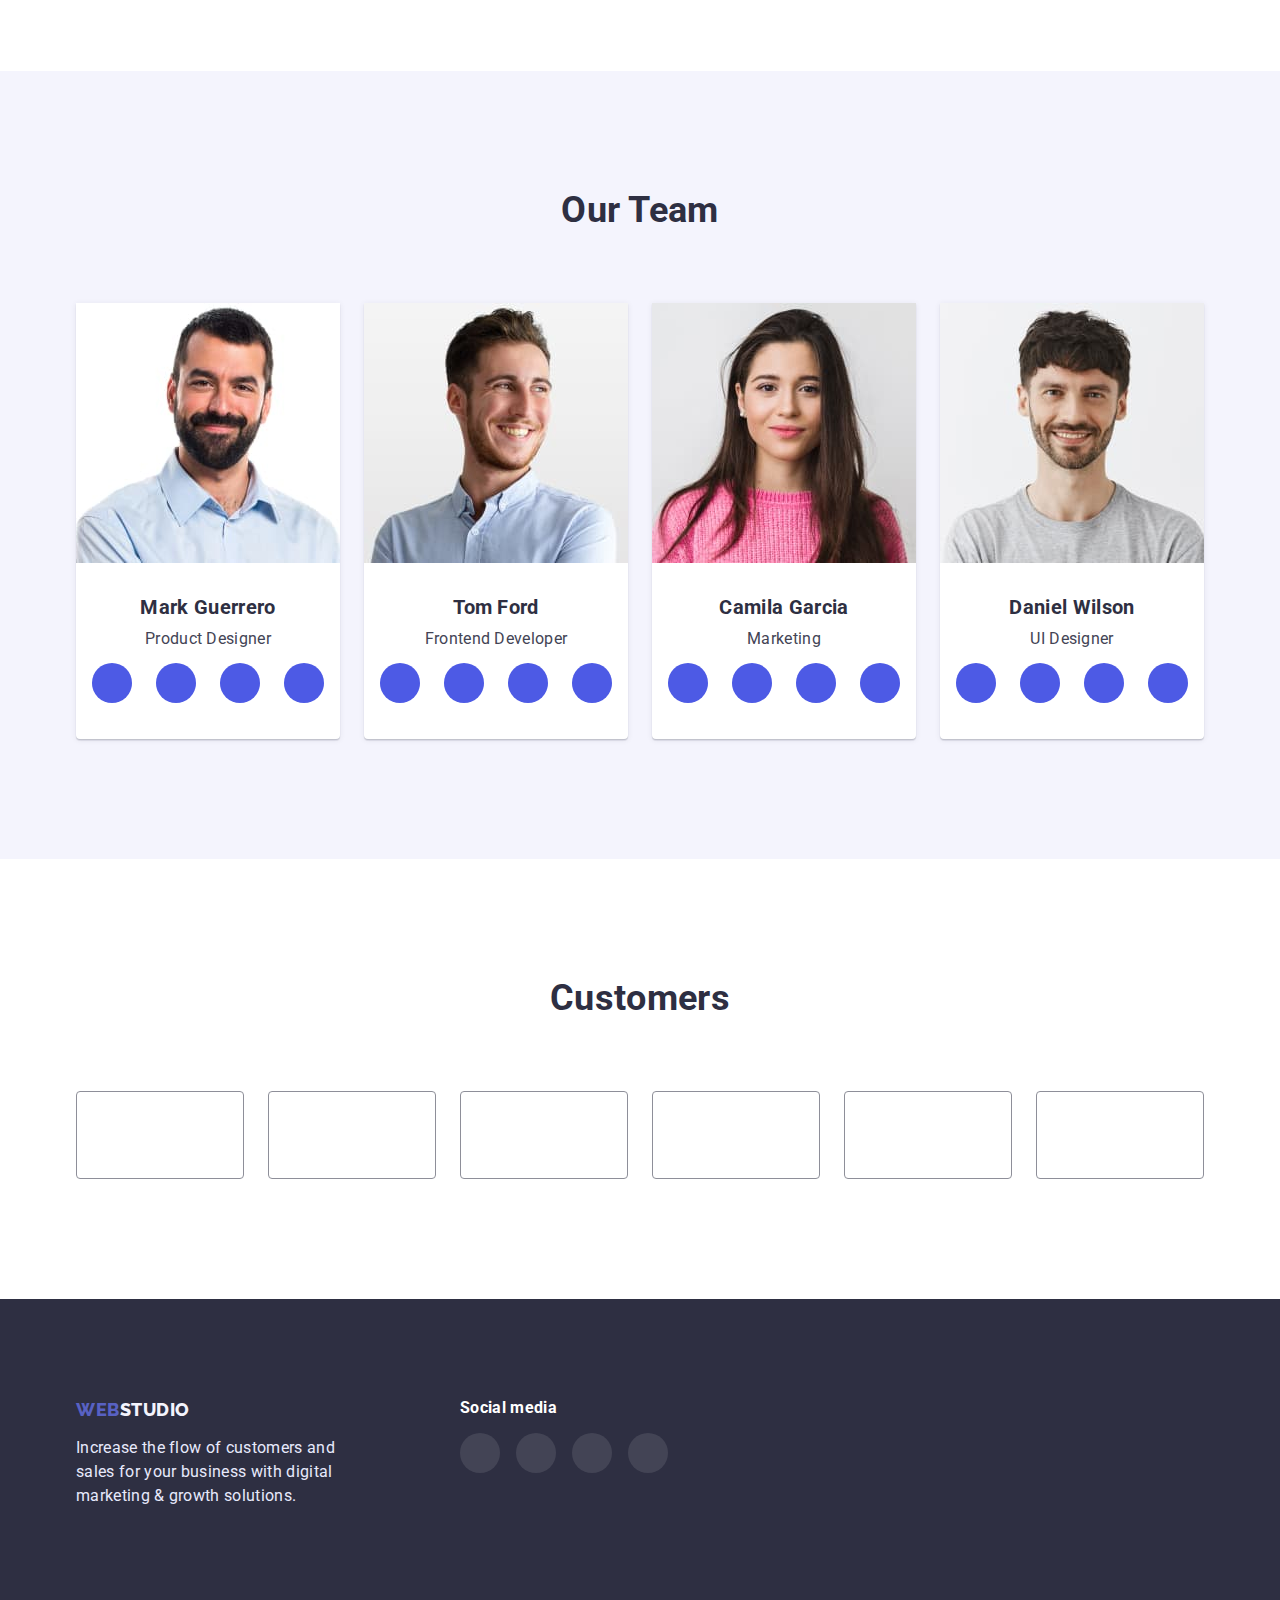
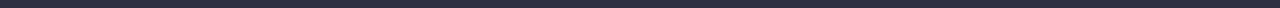
==== commit 8e0d07b2: "Сreating a modal form" ====
--- a/index.html
+++ b/index.html
@@ -423,13 +423,103 @@
         </ul>
       </div>
     </footer>
-    <div class="backdrop is-hidden" data-modal>
+
+    <!-- Window modal -->
+    <div class="backdrop" data-modal>
       <div class="modal">
         <button type="button" class="modal-close-btn" data-modal-close>
           <svg class="modal-close-btn-icon" width="8" height="8">
             <use href="./images/icons.svg#close-black"></use>
           </svg>
         </button>
+
+        <!-- Form modal -->
+        <form class="send-form">
+          <p class="modal-notification">
+            Leave your contacts and we will call you back
+          </p>
+          <label class="send-form-label">
+            <span class="send-form-label-text">Name</span>
+            <div class="send-form-label-wrapper">
+              <input
+                type="text"
+                name="user_name"
+                class="send-form-input"
+                required
+                pattern="^[a-zA-Zа-яА-Я]+$"
+                minlength="2"
+              />
+              <svg class="send-form-user-icon">
+                <use
+                  class="send-form-user-icon1"
+                  href="./images/icons.svg#icon-user"
+                  width="12"
+                  height="12"
+                ></use>
+              </svg>
+              <!-- <span class="send-form-input-icon"></span> -->
+            </div>
+          </label>
+          <label class="send-form-label">
+            <span class="send-form-label-text">Phone</span>
+            <div class="send-form-label-wrapper">
+              <input
+                type="tel"
+                name="user_phone"
+                class="send-form-input"
+                required
+                pattern="[0-9]{3}[0-9]{3}[0-9]{2}[0-9]{2}"
+                title="xxx-xxx-xx-xx"
+              />
+              <svg class="send-form-user-icon">
+                <use
+                  href="./images/icons.svg#icon-tel"
+                  width="13"
+                  height="13"
+                ></use>
+              </svg>
+            </div>
+          </label>
+          <label class="send-form-label">
+            <span class="send-form-label-text">Phone</span>
+            <div class="send-form-label-wrapper">
+              <input
+                type="email"
+                name="user_email"
+                class="send-form-input"
+                title="mail@example.com"
+              />
+              <svg class="send-form-user-icon">
+                <use
+                  href="./images/icons.svg#icon-email"
+                  width="15"
+                  height="12"
+                ></use>
+              </svg>
+            </div>
+          </label>
+          <label class="send-form-label">
+            <span class="send-form-label-text">Comment</span>
+            <textarea
+              name="user_comment"
+              class="send-form-textarea"
+              placeholder="Text input"
+            ></textarea>
+          </label>
+
+          <input
+            id="privacy-policy"
+            type="checkbox"
+            name="user_police"
+            class="send-form-checkbox"
+          />
+          <label for="privacy-policy" class="send-form-label-check">
+            I accept the terms and conditions of the
+            <a href="">Privacy Policy</a>
+          </label>
+
+          <button type="submit" href="" class="send-form-btn">Send</button>
+        </form>
       </div>
     </div>
     <script src="./js/modal.js"></script>
--- a/css/styles.css
+++ b/css/styles.css
@@ -699,6 +699,8 @@
   background-color: #fcfcfc;
   box-shadow: 0px 1px 1px rgba(0, 0, 0, 0.14), 0px 1px 3px rgba(0, 0, 0, 0.12), 0px 2px 1px rgba(0, 0, 0, 0.2);
   border-radius: 4px;
+
+  padding: 72px 24px 24px 24px;
 }
 
 .modal-close-btn {
@@ -717,4 +719,78 @@
   border: 1px solid rgba(0, 0, 0, 0.1);
   border-radius: 50%;
   cursor: pointer;
+}
+
+/* .send-form,
+.send-form-label { */
+.send-form {
+  display: flex;
+  flex-direction: column;
+}
+
+.modal-notification {
+  margin-bottom: 8px;
+  text-align: center;
+}
+
+.send-form-label {
+  margin-top: 8px;
+}
+
+.send-form-label-text {
+  /* font-family: 'Roboto';
+  font-style: normal;
+  font-weight: 400; */
+  font-size: 12px;
+  line-height: 1.1666;
+  letter-spacing: 0.01em;
+  color: #8E8F99;
+}
+
+.send-form-label-wrapper {
+  position: relative;
+}
+
+.send-form-input,
+.send-form-textarea {
+  margin-top: 4px;
+  width: 100%;
+  border: 1px solid rgba(33, 33, 33, 0.2);
+  border-radius: 4px;
+  color: #000000;
+}
+
+.send-form-input {
+  width: 360px;
+  height: 40px;
+  padding-left: 34px;
+}
+
+.send-form-user-icon {
+  display: block;
+  position: absolute;
+  /* top: 16px;
+  left: 19px; */
+  top: 50%;
+  /* left 0%; */
+  /* right: 0; */
+  /* transform: translate(0, 50%); */
+  /* background-color: rgb(176, 17, 17); */
+
+}
+
+.send-form-user-icon1 {
+  position: absolute;
+  /* top: -50%; */
+  /* transform: translate(0, -50%); */
+}
+
+.send-form-textarea {
+  width: 360px;
+  height: 120px;
+  padding: 8px 16px;
+  font-size: 12px;
+  line-height: 1.1666;
+  letter-spacing: 0.01em;
+  /* color: rgba(117, 117, 117, 0.5); */
 }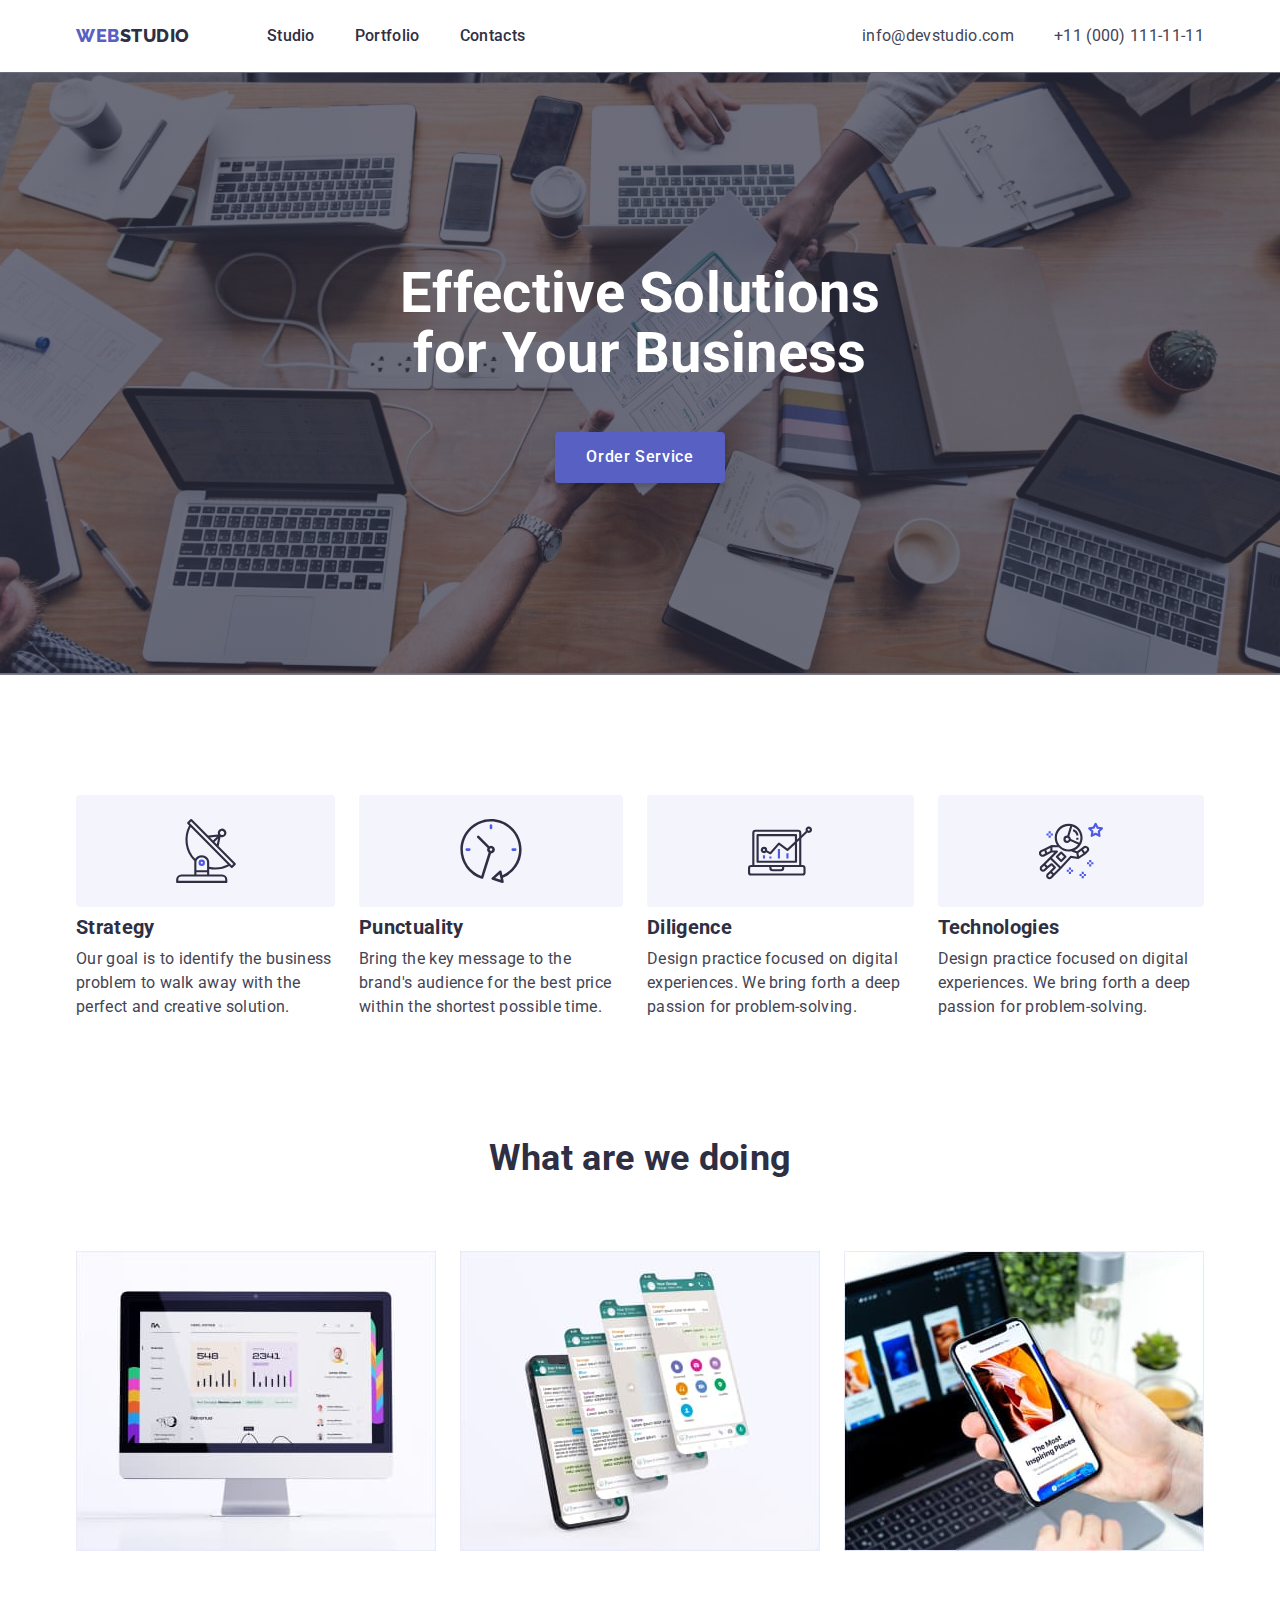
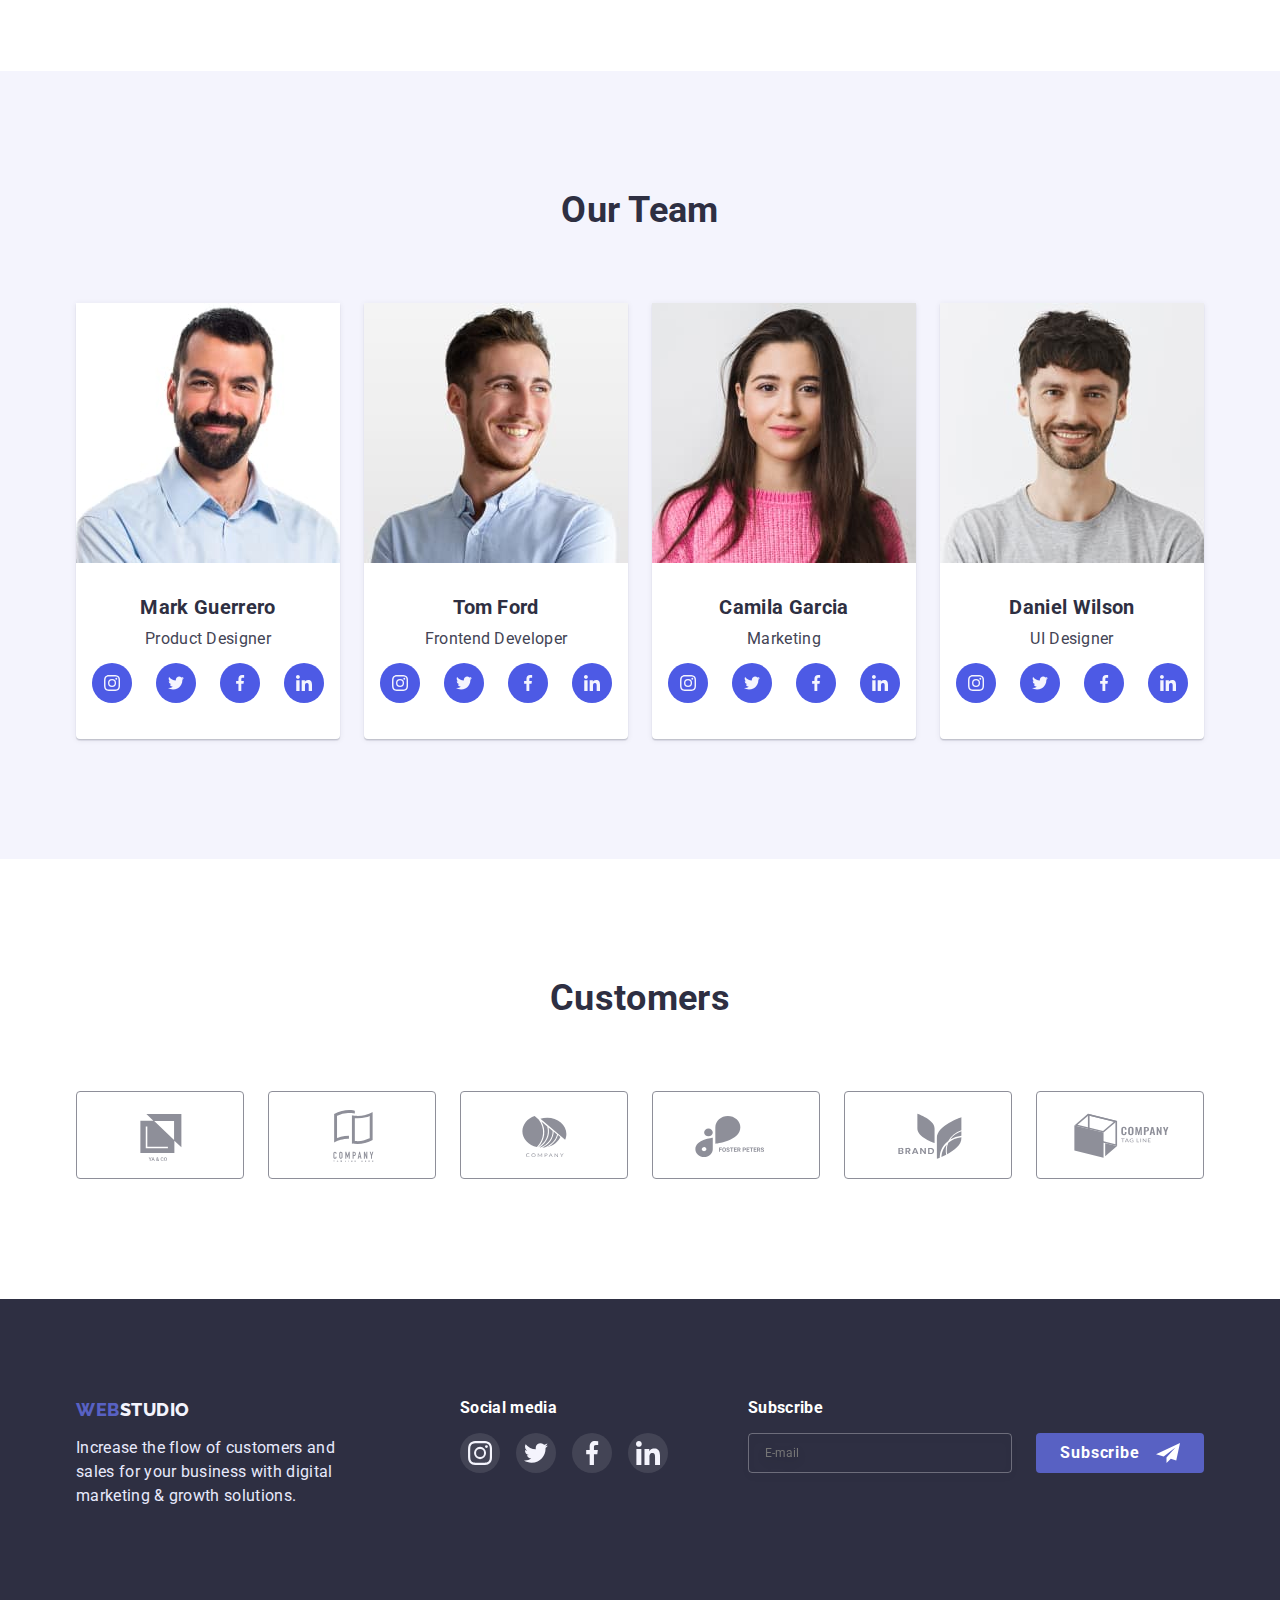
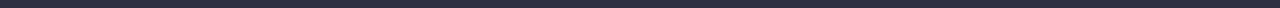
==== commit 86dd1515: "creating a form in a modal window" ====
--- a/index.html
+++ b/index.html
@@ -70,7 +70,7 @@
       <section class="hero">
         <div class="container">
           <h1 class="site-theme">Effective Solutions for Your Business</h1>
-          <button class="filter-button" type="button" data-modal-open>
+          <button class="style-button" type="button" data-modal-open>
             Order Service
           </button>
         </div>
@@ -330,42 +330,42 @@
             <li class="customers-item">
               <a href="" class="customers-item-link">
                 <svg class="card-svg">
-                  <use href="./images/icons.svg#Logo0"></use>
+                  <use href="./images/icons.svg#logo0"></use>
                 </svg>
               </a>
             </li>
             <li class="customers-item">
               <a href="" class="customers-item-link">
                 <svg class="card-svg">
-                  <use href="./images/icons.svg#Logo1"></use>
+                  <use href="./images/icons.svg#logo1"></use>
                 </svg>
               </a>
             </li>
             <li class="customers-item">
               <a href="" class="customers-item-link">
                 <svg class="card-svg">
-                  <use href="./images/icons.svg#Logo2"></use>
+                  <use href="./images/icons.svg#logo2"></use>
                 </svg>
               </a>
             </li>
             <li class="customers-item">
               <a href="" class="customers-item-link">
                 <svg class="card-svg">
-                  <use href="./images/icons.svg#Logo3"></use>
+                  <use href="./images/icons.svg#logo3"></use>
                 </svg>
               </a>
             </li>
             <li class="customers-item">
               <a href="" class="customers-item-link">
                 <svg class="card-svg">
-                  <use href="./images/icons.svg#Logo4"></use>
+                  <use href="./images/icons.svg#logo4"></use>
                 </svg>
               </a>
             </li>
             <li class="customers-item">
               <a href="" class="customers-item-link">
                 <svg class="card-svg">
-                  <use href="./images/icons.svg#Logo5"></use>
+                  <use href="./images/icons.svg#logo5"></use>
                 </svg>
               </a>
             </li>
@@ -421,14 +421,58 @@
             </ul>
           </li>
         </ul>
+        <!-- Form footer -->
+        <!-- <form class="subscribe-form"> -->
+        <form class="send-form">
+          <label class="subscribe-form-label">
+            <!-- <label class="send-form-label"> -->
+            <span class="subscribe-form-label-text">Subscribe</span>
+            <span class="subscribe-overlay">
+              <input
+                type="email"
+                name="user_subscribe"
+                class="subscribe-form-input"
+                title="mail@example.com"
+                placeholder="E-mail"
+              />
+              <button type="submit" href="" class="subscribe-btn">
+                Subscribe
+                <svg class="subscribe-form-btn-icon">
+                  <use href="./images/icons.svg#icon-send"></use>
+                </svg>
+              </button>
+            </span>
+          </label>
+          <!-- <button type="submit" href="" class="subscribe-btn">Subscribe</button> -->
+        </form>
+        <!-- <form class="subscribe-form">
+          <label class="subscribe-form-label">
+            <span class="subscribe-form-label-text">Subscribe</span>
+            <input
+              type="email"
+              name="user_subscribe"
+              class="subscribe-form-input"
+              title="mail@example.com"
+              placeholder="E-mail"
+            />
+          </label>
+          <button type="button" class="subscribe-btn">
+            <span class="subscribe-form-label-text">Subscribe</span> -->
+        <!-- <svg class="modal-close-btn-icon">
+                <use href="./images/icons.svg#icon-send"></use>
+              </svg> -->
+        <!-- </button>
+        </form> -->
       </div>
     </footer>
 
     <!-- Window modal -->
-    <div class="backdrop" data-modal>
+    <div class="backdrop is-hidden" data-modal>
+      <!-- <div class="backdrop" data-modal> -->
       <div class="modal">
         <button type="button" class="modal-close-btn" data-modal-close>
           <svg class="modal-close-btn-icon" width="8" height="8">
+            <!-- <use href="./images/icons.svg#close-black"></use> -->
             <use href="./images/icons.svg#close-black"></use>
           </svg>
         </button>
@@ -440,7 +484,7 @@
           </p>
           <label class="send-form-label">
             <span class="send-form-label-text">Name</span>
-            <div class="send-form-label-wrapper">
+            <span class="send-form-label-wrapper">
               <input
                 type="text"
                 name="user_name"
@@ -448,55 +492,44 @@
                 required
                 pattern="^[a-zA-Zа-яА-Я]+$"
                 minlength="2"
+                title="Supported characters: A-Z, a-z, A-Z, А-Я, а-я]"
               />
               <svg class="send-form-user-icon">
-                <use
-                  class="send-form-user-icon1"
-                  href="./images/icons.svg#icon-user"
-                  width="12"
-                  height="12"
-                ></use>
+                <use href="./images/icons.svg#icon-user"></use>
+                <!-- class="send-form-user-icon1" -->
+                <!-- href="./images/icons.svg#icon-user" -->
               </svg>
-              <!-- <span class="send-form-input-icon"></span> -->
-            </div>
+            </span>
           </label>
           <label class="send-form-label">
             <span class="send-form-label-text">Phone</span>
-            <div class="send-form-label-wrapper">
+            <span class="send-form-label-wrapper">
               <input
                 type="tel"
                 name="user_phone"
                 class="send-form-input"
                 required
                 pattern="[0-9]{3}[0-9]{3}[0-9]{2}[0-9]{2}"
-                title="xxx-xxx-xx-xx"
-              />
-              <svg class="send-form-user-icon">
-                <use
-                  href="./images/icons.svg#icon-tel"
-                  width="13"
-                  height="13"
-                ></use>
+                title="Input format: xxx-xxx-xx-xx"
+              />
+              <svg class="send-form-user-icon" width="13" height="13">
+                <use href="./images/icons.svg#icon-tel"></use>
               </svg>
-            </div>
+            </span>
           </label>
           <label class="send-form-label">
-            <span class="send-form-label-text">Phone</span>
-            <div class="send-form-label-wrapper">
+            <span class="send-form-label-text">Email</span>
+            <span class="send-form-label-wrapper">
               <input
                 type="email"
                 name="user_email"
                 class="send-form-input"
                 title="mail@example.com"
               />
-              <svg class="send-form-user-icon">
-                <use
-                  href="./images/icons.svg#icon-email"
-                  width="15"
-                  height="12"
-                ></use>
+              <svg class="send-form-user-icon" width="15" height="12">
+                <use href="./images/icons.svg#icon-email"></use>
               </svg>
-            </div>
+            </span>
           </label>
           <label class="send-form-label">
             <span class="send-form-label-text">Comment</span>
@@ -511,14 +544,14 @@
             id="privacy-policy"
             type="checkbox"
             name="user_police"
-            class="send-form-checkbox"
+            class="send-form-checkbox visually-hidden"
           />
           <label for="privacy-policy" class="send-form-label-check">
-            I accept the terms and conditions of the
-            <a href="">Privacy Policy</a>
-          </label>
-
-          <button type="submit" href="" class="send-form-btn">Send</button>
+            I accept the terms and conditions of the&nbsp;
+            <a href="" class="">Privacy Policy</a>
+          </label>
+          <!-- <button type="submit" href="" class="send-form-btn">Send</button> -->
+          <button type="submit" href="" class="style-button">Send</button>
         </form>
       </div>
     </div>
--- a/css/styles.css
+++ b/css/styles.css
@@ -18,7 +18,7 @@
   --transition-dur-and-timing-fun: 250ms cubic-bezier(0.4, 0, 0.2, 1);
 }
 
-/* common style values */
+/* -- Common style values -- */
 * {
   margin: 0;
   padding: 0;
@@ -65,269 +65,6 @@
   width: 100%;
 }
 
-/* header */
-.header {
-  margin: 0;
-  padding: 0;
-  box-shadow: 0px 2px 1px rgba(46, 47, 66, 0.08),
-    0px 1px 1px rgba(46, 47, 66, 0.16),
-    0px 1px 6px rgba(46, 47, 66, 0.08);
-  background-color: var(--primary-color);
-}
-
-.header .container {
-  display: flex;
-}
-
-.header-logo {
-  margin-right: 77px;
-}
-
-.header .logo-part1 {
-  line-height: 1.33;
-}
-
-.logo-part1,
-.logo-part2 {
-  font-family: "Raleway";
-  font-weight: 800;
-  font-size: 18px;
-  letter-spacing: 0.03em;
-  text-decoration-line: none;
-}
-
-.header .logo-part1,
-.navigation-link,
-.address-header {
-  display: block;
-  padding: 0;
-  margin: 0;
-  padding-top: var(--left-margin);
-  padding-bottom: var(--left-margin);
-}
-
-.logo-part1 {
-  color: var(--hover-effect-color);
-  transition: color var(--transition-dur-and-timing-fun);
-}
-
-.logo-part2 {
-  color: var(--primary-text-color);
-}
-
-.logo-part1:hover,
-.logo-part1:hover,
-.address-header:hover,
-.logo-part1:focus,
-.logo-part1:focus,
-.address-header:focus {
-  color: var(--hover-effect-color);
-}
-
-.navigation-list {
-  display: flex;
-}
-
-.navigation-item+.navigation-item {
-  margin-left: 40px;
-}
-
-.navigation-link {
-  position: relative;
-  font-weight: var(--second-font-weight);
-  color: var(--primary-text-color);
-  text-decoration-line: none;
-  line-height: 1.5;
-
-  transition: color var(--transition-dur-and-timing-fun);
-}
-
-.navigation-link:hover,
-.navigation-link:focus {
-  color: var(--second-text-color);
-  opacity: 1;
-}
-
-.navigation-link:active {
-  color: var(--botton-hover-color);
-}
-
-.underlining::after {
-  content: "";
-  display: inline-block;
-  position: absolute;
-  width: 100%;
-  height: 4px;
-  padding: 0;
-  bottom: 0;
-  left: 0;
-
-  border-radius: 2px;
-  border: transparent;
-  background-color: var(--primary-color);
-
-  transition: background-color var(--transition-dur-and-timing-fun);
-}
-
-.underlining:hover:after,
-.underlining:focus:after {
-  background-color: var(--botton-hover-color);
-}
-
-.container-address {
-  margin-left: auto;
-}
-
-.address-item:not(:last-child) {
-  margin-right: 40px;
-}
-
-.address-header {
-  color: var(--second-text-color);
-  line-height: 1.5;
-
-  transition: color var(--transition-dur-and-timing-fun);
-}
-
-.address-list {
-  display: flex;
-  margin-left: auto;
-}
-
-/* "Main Page" */
-.main {
-  background-color: var(--primary-color);
-}
-
-/* "hero" */
-.hero {
-  margin: 0 auto;
-  text-align: center;
-
-  padding-top: 192px;
-  padding-bottom: 192px;
-  margin: 0 auto;
-  text-align: center;
-  max-width: 1440px;
-
-  background-image: linear-gradient(to right,
-      rgba(46, 47, 66, 0.7), rgba(46, 47, 66, 0.7)),
-    url("../images/people-office.jpg");
-  background-repeat: no-repeat;
-  background-position: center;
-  background-size: 1440px;
-}
-
-.hero .container {
-  width: 522px;
-}
-
-.footer {
-  background-color: var(--primary-text-color);
-}
-
-.site-theme {
-  width: 492px;
-  font-weight: var(--header-font-weight);
-  font-size: 56px;
-  line-height: 1.07;
-  color: var(--primary-color);
-}
-
-.filter-button {
-  font-family: inherit;
-  font-weight: var(--second-font-weight);
-  font-size: var(--size-16px);
-  line-height: 1.5;
-  background-color: var(--backgrounds-color);
-  color: var(--botton-hover-color);
-  letter-spacing: 0.04em;
-
-  border-radius: 4px;
-  border: 0;
-  cursor: pointer;
-}
-
-.hero .filter-button {
-  display: inline;
-  text-align: center;
-
-  width: 170px;
-  height: 51px;
-  margin-top: var(--top-margin);
-
-  line-height: 1.17;
-  background-color: var(--hover-effect-color);
-  color: var(--primary-color);
-
-  box-shadow: 0 4px 4px rgba(0, 0, 0, 0.15);
-
-  transition: background-color var(--transition-dur-and-timing-fun),
-    box-shadow var(--transition-dur-and-timing-fun);
-}
-
-.hero .filter-button:hover,
-.hero .filter-button:focus {
-  background-color: var(--hover-effect-color);
-  box-shadow: 0px 1px 6px rgba(46, 47, 66, 0.08),
-    0px 1px 1px rgba(46, 47, 66, 0.16),
-    0px 2px 1px rgba(46, 47, 66, 0.08);
-}
-
-.hero .filter-button:active {
-  background-color: var(--botton-background-color);
-  box-shadow: 0 4px 4px rgba(0, 0, 0, 0.15);
-}
-
-/* section "peculiarities" */
-.peculiarities-list,
-.service-list,
-.team-cards-list,
-.filter-list {
-  display: flex;
-}
-
-.peculiarities,
-.service,
-.portfolio-main {
-  background-color: var(--primary-color);
-}
-
-.peculiarities-item::before {
-  display: flex;
-  content: "";
-  height: 112px;
-  margin-bottom: 8px;
-  background-color: var(--backgrounds-color);
-  background-repeat: no-repeat;
-  background-position: center;
-  border-radius: 4px;
-}
-
-.icon-strategy::before {
-  background-image: url('data: image/svg+xml;charset=UTF-8,<svg xmlns="http://www.w3.org/2000/svg" width="64" height="64"><path fill="%232E2F42" d="M61.546 44.195 44.66 27.185l1.874-9.23c.484.188.998.287 1.517.29h.013a4.318 4.318 0 1 0-4.017-2.87l-9.92 1.21L17.945.32a1.066 1.066 0 0 0-.753-.32c-.28.001-.548.113-.747.31L13.42 3.318a1.067 1.067 0 0 0 0 1.509l1.628 1.65a29.885 29.885 0 0 0 5.04 35.327c.084.081.183.147.291.195a6.192 6.192 0 0 0-.104 1.094v12.374h-12.8A5.34 5.34 0 0 0 2.14 60.8v2.133c0 .59.478 1.067 1.067 1.067h49.067c.589 0 1.067-.478 1.067-1.067V60.8a5.34 5.34 0 0 0-5.334-5.333h-12.8v-5.484c2.005.42 4.048.635 6.097.64a29.699 29.699 0 0 0 14.08-3.567l1.637 1.646c.198.202.469.318.753.32.28-.002.548-.113.746-.31l3.025-3.009a1.067 1.067 0 0 0 0-1.508ZM46.56 12.466a2.133 2.133 0 1 1 1.503 3.646h-.006a2.133 2.133 0 0 1-1.493-3.646h-.004Zm-2.511 7.01-1.197 5.89-2.351-2.364 3.548-3.527Zm-1.212-1.804-3.84 3.817-2.97-2.987 6.81-.83ZM48.008 57.6a3.2 3.2 0 0 1 3.2 3.2v1.067H4.275V60.8a3.2 3.2 0 0 1 3.2-3.2h40.533Zm-14.933-4.267v2.134H22.408v-2.134h10.667ZM22.408 51.2v-8.107c0-2.587 2.393-4.693 5.333-4.693 2.941 0 5.334 2.106 5.334 4.693V51.2H22.408Zm12.8-3.392v-4.715c0-3.764-3.35-6.826-7.466-6.826a7.6 7.6 0 0 0-6.563 3.572 27.739 27.739 0 0 1-4.557-31.774l37.204 37.417a27.642 27.642 0 0 1-18.618 2.326Zm22.578-1.367-1.503-1.512L17.181 5.591 15.672 4.08l1.51-1.504 15.87 15.96c.007 0 .011.013.019.019L59.3 44.937l-1.514 1.504Z" /><path fill="%234D5AE5" d="M27.751 40.533h-.01a3.2 3.2 0 0 0-.01 6.4h.01a3.2 3.2 0 0 0 .01-6.4Zm.747 3.957a1.067 1.067 0 0 1-1.818-.762 1.068 1.068 0 0 1 1.061-1.061 1.067 1.067 0 0 1 .747 1.823h.01Z" /></svg>');
-  justify-content: center;
-  align-items: center;
-
-}
-
-.icon-punctuality::before {
-  background-image: url('data: image/svg+xml;charset=UTF-8,<svg xmlns="http://www.w3.org/2000/svg" width="64" height="64" fill="none"><g clip-path="url(%23a)"><path fill="%232E2F42" d="M62.593 30.602C62.59 13.698 48.883-.003 31.977 0 15.073.003 1.372 13.71 1.375 30.616a30.61 30.61 0 0 0 21.299 29.152c.12.038.247.058.373.057.242 0 .478-.065.685-.187.27-.16.472-.414.567-.713l7.73-24.5a3.826 3.826 0 1 0-1.68-7.27L20.137 16.942a1.275 1.275 0 0 0-1.803 1.804l10.207 10.218a3.752 3.752 0 0 0 1.072 4.618l-7.365 23.346C7.692 51.566.239 35.42 5.601 20.864 10.963 6.31 27.11-1.145 41.665 4.217 56.22 9.58 63.673 25.726 58.312 40.281a28.087 28.087 0 0 1-14.925 15.947l-.796-3.749a1.275 1.275 0 0 0-2.096-.687l-7.674 6.851a1.275 1.275 0 0 0 .462 2.169l9.797 3.127a1.275 1.275 0 0 0 1.638-1.48l-.782-3.678a30.51 30.51 0 0 0 18.657-28.178Zm-30.609-1.275a1.276 1.276 0 1 1 0 2.552 1.276 1.276 0 0 1 0-2.552Zm4.201 29.728 4.368-3.896 1.206 5.68-5.574-1.784Z" /><path fill="%234D5AE5" d="M30.709 6.37v2.55a1.275 1.275 0 1 0 2.55 0V6.37a1.276 1.276 0 0 0-2.55 0ZM7.752 29.327a1.275 1.275 0 0 0 0 2.55h2.55a1.275 1.275 0 1 0 0-2.55h-2.55ZM56.216 31.878a1.275 1.275 0 1 0 0-2.55h-2.55a1.276 1.276 0 0 0 0 2.55h2.55Z" /></g><defs><clipPath id="a"><path fill="%23fff" d="M0 0h64v64H0z" /></clipPath></defs></svg>');
-  justify-content: center;
-  align-items: center;
-}
-
-.icon-diligence::before {
-  background-image: url('data: image/svg+xml;charset=UTF-8,<svg xmlns="http://www.w3.org/2000/svg" width="64" height="64" fill="none"><g clip-path="url(%23a)"><path fill="%234D5AE5" d="M29.851 29.93h2.132v9.594h-2.132V29.93ZM38.38 34.194h2.132v5.33H38.38v-5.33ZM21.322 37.392h2.132v2.132h-2.132v-2.132ZM14.925 36.326h2.133v3.198h-2.133v-3.198Z" /><path fill="%232E2F42" d="M3.198 56.582h51.173a3.198 3.198 0 0 0 3.199-3.198v-4.265a3.198 3.198 0 0 0-3.199-3.198h-1.066V19.334l6.056-5.736a3.216 3.216 0 1 0-1.493-1.526l-4.563 4.325v-2.46a3.198 3.198 0 0 0-3.198-3.198H7.463a3.198 3.198 0 0 0-3.199 3.199V45.92H3.198A3.198 3.198 0 0 0 0 49.119v4.265a3.198 3.198 0 0 0 3.198 3.198Zm57.57-46.909a1.066 1.066 0 1 1 0 2.133 1.066 1.066 0 0 1 0-2.133ZM6.397 13.938c0-.59.477-1.067 1.066-1.067h42.644c.589 0 1.066.478 1.066 1.067v4.477l-2.132 2.026V16.07c0-.589-.477-1.066-1.066-1.066H9.595c-.589 0-1.066.477-1.066 1.066v26.652c0 .59.477 1.067 1.066 1.067h38.38c.589 0 1.066-.478 1.066-1.067V23.374l2.132-2.02V45.92H6.397V13.938Zm9.595 13.859a3.198 3.198 0 1 0 2.214 5.497l3.706 1.86c.43.215.953.114 1.273-.246l7.877-8.863 7.744 5.803c.416.311.996.278 1.372-.079l6.73-6.375v16.262H10.662v-24.52H46.91v5.32L39.366 29.6l-7.81-5.855a1.067 1.067 0 0 0-1.435.145l-7.986 8.985-2.986-1.493c.022-.128.036-.257.041-.387a3.199 3.199 0 0 0-3.198-3.198Zm1.066 3.198a1.066 1.066 0 1 1-2.133 0 1.066 1.066 0 0 1 2.133 0Zm6.396 17.058h10.661v1.066c0 .589-.477 1.066-1.066 1.066H24.52a1.066 1.066 0 0 1-1.066-1.066v-1.066ZM2.132 49.12c0-.589.478-1.066 1.066-1.066h18.124v1.066a3.198 3.198 0 0 0 3.198 3.199h8.53a3.198 3.198 0 0 0 3.198-3.199v-1.066H54.37c.59 0 1.067.477 1.067 1.066v4.265c0 .588-.478 1.066-1.067 1.066H3.198a1.066 1.066 0 0 1-1.066-1.066v-4.265Z" /></g><defs><clipPath id="a"><path fill="%23fff" d="M0 0h64v64H0z" /></clipPath></defs></svg>');
-  justify-content: center;
-  align-items: center;
-}
-
-.icon-technologies::before {
-  background-image: url('data: image/svg+xml;charset=UTF-8,<svg xmlns="http://www.w3.org/2000/svg" width="64" height="64" fill="none"><path fill="%234D5AE5" d="M63.948 9.048a1.068 1.068 0 0 0-.86-.725l-3.822-.556-1.71-3.462c-.358-.73-1.553-.73-1.912 0l-1.71 3.462-3.82.556a1.067 1.067 0 0 0-.592 1.819l2.765 2.695-.653 3.806c-.068.4.096.804.424 1.043.332.241.765.271 1.124.081L56.6 15.97l3.417 1.797a1.068 1.068 0 0 0 1.548-1.124l-.652-3.806 2.766-2.695a1.07 1.07 0 0 0 .27-1.094Zm-4.926 2.654c-.25.244-.366.598-.306.944l.382 2.228-2.001-1.051a1.064 1.064 0 0 0-.994 0l-2.001 1.051.381-2.228a1.068 1.068 0 0 0-.306-.944l-1.62-1.579 2.238-.325c.348-.05.647-.269.803-.584l1-2.026L57.6 9.214c.156.315.456.534.804.584l2.237.325-1.618 1.579ZM52.267 41.044h-2.134v2.134h2.134v-2.134ZM52.267 45.311h-2.134v2.134h2.134V45.31Z" /><path fill="%234D5AE5" d="M54.4 43.178h-2.133v2.133H54.4v-2.133ZM50.134 43.178H48v2.133h2.134v-2.133ZM44.8 52.778h-2.133v2.133H44.8v-2.133ZM44.8 57.045h-2.133v2.133H44.8v-2.133ZM46.934 54.911H44.8v2.134h2.134V54.91Z" /><path fill="%234D5AE5" d="M42.667 54.911h-2.134v2.134h2.134V54.91ZM32 48.511h-2.133v2.134H32V48.51ZM32 52.778h-2.133v2.133H32v-2.133ZM34.133 50.645H32v2.133h2.133v-2.133ZM29.867 50.645h-2.134v2.133h2.134v-2.133ZM11.733 12.244H9.6v2.133h2.133v-2.133ZM11.733 16.51H9.6v2.134h2.133v-2.133ZM13.866 14.377h-2.133v2.134h2.133v-2.134ZM9.6 14.377H7.466v2.134H9.6v-2.134Z" /><path fill="%232E2F42" d="M49.43 28.319a3.548 3.548 0 0 0-2.377-1.41 3.553 3.553 0 0 0-2.68.705l-2.503 1.919h-.001l-3.796 2.835-2.715-1.082c4.842-2.172 8.227-7.016 8.227-12.64C43.585 11 37.34 4.78 29.663 4.78 21.986 4.78 15.74 11 15.74 18.646c0 2.771.828 5.348 2.24 7.517l-5.528-.048h-.01c-.017 0-.03.009-.047.01-.105.004-.209.025-.31.061-.026.01-.052.015-.077.027-.013.005-.025.006-.038.013l-6.466 3.193h-.002l-3.787 1.822a.82.82 0 0 0-.126.07A3.56 3.56 0 0 0 .393 35.9c.44.858 1.19 1.49 2.112 1.779a3.558 3.558 0 0 0 2.757-.257l2.776-1.476 4.528-2.339 2.714-.015-10.884 10.83c0 .002-.002.002-.003.003l-2.677 2.666a3.298 3.298 0 0 0-.98 2.356c0 .89.347 1.727.98 2.357.65.647 1.504.97 2.358.97.856 0 1.709-.323 2.36-.97l2.629-2.617 3.481-2.6 1.802 1.794-3.523 3.508-.003.003-2.678 2.666a3.298 3.298 0 0 0-.98 2.355c0 .89.348 1.727.98 2.358.65.646 1.505.97 2.36.97.854 0 1.71-.324 2.36-.97l2.679-2.667 4.285-4.266c0-.002 0-.003.002-.004l2.019-2-.008-.007c.013-.013.031-.017.044-.031L32.215 38.98l6.942.987a1.052 1.052 0 0 0 .525-.066c.035-.013.066-.03.1-.047.038-.019.078-.03.114-.054l6.427-4.267c.024-.016.036-.041.059-.059.025-.02.057-.028.08-.05l2.544-2.383a3.558 3.558 0 0 0 .423-4.723ZM4.26 35.54c-.346.186-.74.223-1.116.104a1.43 1.43 0 0 1-.425-2.52l2.628-1.264.632 1.849.266.776L4.26 35.54Zm6.995-3.655-3.097 1.6-.51-1.494-.367-1.073 4.053-2-.079 2.967Zm30.199-13.241c0 1.837-.438 3.57-1.198 5.119l-8.363-3.798a3.722 3.722 0 0 0-1.576-2.776l2.928-9.72C38 8.98 41.454 13.416 41.454 18.643Zm-23.578 0c0-6.47 5.289-11.734 11.789-11.734.506 0 1 .043 1.49.105l-2.864 9.507c-.038 0-.075-.011-.114-.011a3.744 3.744 0 0 0-3.745 3.733 3.744 3.744 0 0 0 3.745 3.733c1.389 0 2.589-.766 3.236-1.889l7.725 3.51c-2.15 2.893-5.59 4.78-9.473 4.78-6.5 0-11.789-5.265-11.789-11.734Zm11.913 1.6c0 .882-.724 1.6-1.612 1.6a1.608 1.608 0 0 1-1.612-1.6c0-.882.723-1.6 1.612-1.6.888 0 1.612.718 1.612 1.6ZM4.929 50.292a1.217 1.217 0 0 1-1.708.002 1.187 1.187 0 0 1 0-1.689l1.924-1.917 1.702 1.695-1.917 1.91Zm6.428 7.467a1.216 1.216 0 0 1-1.71.002 1.188 1.188 0 0 1 0-1.689l1.926-1.918.805.801.898.894-1.919 1.91Zm6.964-6.937-.004.002-3.53 3.52-.805-.801-.898-.894 3.527-3.51v-.002s.002 0 .003-.002c.08-.08.13-.176.18-.27.013-.028.04-.052.052-.08.033-.083.038-.171.05-.258.007-.049.028-.095.028-.145 0-.071-.025-.14-.04-.211-.013-.064-.013-.13-.037-.191-.04-.1-.11-.189-.183-.275-.02-.024-.027-.054-.05-.076h-.001l-.002-.004-3.214-3.2c-.034-.034-.078-.048-.116-.077a1.026 1.026 0 0 0-.174-.115.99.99 0 0 0-.187-.065 1.024 1.024 0 0 0-.206-.04 1.035 1.035 0 0 0-.19.01 1.068 1.068 0 0 0-.209.04.987.987 0 0 0-.188.09c-.04.022-.085.03-.122.057l-3.547 2.648-1.801-1.794 4.798-4.773 8.72 8.578-1.854 1.838Zm13.637-14.034c-.03-.004-.06.008-.09.006a1.044 1.044 0 0 0-.23.014.983.983 0 0 0-.37.136c-.06.036-.114.075-.166.123-.026.022-.057.033-.08.058l-9.397 10.292-8.656-8.514 5.666-5.636a1.068 1.068 0 0 0-.759-1.822l-4.437.026.055-3.215 6.208.053a13.897 13.897 0 0 0 9.963 4.202c.875 0 1.728-.09 2.559-.245.08.064.159.129.26.17l4.818 1.92.305 1.516.357 1.77-6.006-.854Zm8.083.357-.627-3.116 2.893-2.16.758 1.005 1.136 1.508-4.16 2.763Zm7.507-5.662-1.676 1.57-1.862-2.473 1.663-1.274c.31-.24.701-.336 1.085-.286.387.054.728.256.96.568.434.584.36 1.398-.17 1.895Z" /><path fill="%232E2F42" d="m27.204 37.088-4.286-4.267a1.066 1.066 0 0 0-1.505 0l-4.285 4.267a1.072 1.072 0 0 0 0 1.513l4.285 4.266a1.066 1.066 0 0 0 1.505 0l4.286-4.266a1.067 1.067 0 0 0 0-1.513Zm-5.038 3.518-2.773-2.762 2.773-2.761 2.775 2.761-2.775 2.762ZM34.328 10.142l-.515 2.071c.142.035 3.475.904 3.475 4.298h2.134c0-4.034-3.331-5.931-5.093-6.37ZM39.422 18.644h-2.133v2.134h2.133v-2.134Z" /></svg>');
-  justify-content: center;
-  align-items: center;
-}
 
 .visually-hidden {
   position: absolute;
@@ -342,6 +79,322 @@
   margin: -1px;
 }
 
+/* -- Header -- */
+.header {
+  margin: 0;
+  padding: 0;
+  box-shadow: 0px 2px 1px rgba(46, 47, 66, 0.08),
+    0px 1px 1px rgba(46, 47, 66, 0.16),
+    0px 1px 6px rgba(46, 47, 66, 0.08);
+  background-color: var(--primary-color);
+}
+
+.header .container {
+  display: flex;
+}
+
+.header-logo {
+  margin-right: 77px;
+}
+
+.header .logo-part1 {
+  line-height: 1.33;
+}
+
+.logo-part1,
+.logo-part2 {
+  font-family: "Raleway";
+  font-weight: 800;
+  font-size: 18px;
+  letter-spacing: 0.03em;
+  text-decoration-line: none;
+}
+
+.header .logo-part1,
+.navigation-link,
+.address-header {
+  display: block;
+  padding: 0;
+  margin: 0;
+  padding-top: var(--left-margin);
+  padding-bottom: var(--left-margin);
+}
+
+.logo-part1 {
+  color: var(--hover-effect-color);
+  transition: color var(--transition-dur-and-timing-fun);
+}
+
+.logo-part2 {
+  color: var(--primary-text-color);
+}
+
+.logo-part1:hover,
+.logo-part1:hover,
+.address-header:hover,
+.logo-part1:focus,
+.logo-part1:focus,
+.address-header:focus {
+  color: var(--hover-effect-color);
+}
+
+.navigation-list {
+  display: flex;
+}
+
+.navigation-item+.navigation-item {
+  margin-left: 40px;
+}
+
+.navigation-link {
+  position: relative;
+  font-weight: var(--second-font-weight);
+  color: var(--primary-text-color);
+  text-decoration-line: none;
+  line-height: 1.5;
+
+  transition: color var(--transition-dur-and-timing-fun);
+}
+
+.navigation-link:hover,
+.navigation-link:focus {
+  color: var(--second-text-color);
+  opacity: 1;
+}
+
+.navigation-link:active {
+  color: var(--botton-hover-color);
+}
+
+.underlining::after {
+  content: "";
+  display: inline-block;
+  position: absolute;
+  width: 100%;
+  height: 4px;
+  padding: 0;
+  bottom: 0;
+  left: 0;
+
+  border-radius: 2px;
+  border: transparent;
+  background-color: var(--primary-color);
+
+  transition: background-color var(--transition-dur-and-timing-fun);
+}
+
+.underlining:hover:after,
+.underlining:focus:after {
+  background-color: var(--botton-hover-color);
+}
+
+.container-address {
+  margin-left: auto;
+}
+
+.address-item:not(:last-child) {
+  margin-right: 40px;
+}
+
+.address-header {
+  color: var(--second-text-color);
+  line-height: 1.5;
+
+  transition: color var(--transition-dur-and-timing-fun);
+}
+
+.address-list {
+  display: flex;
+  margin-left: auto;
+}
+
+/* -- "Main Page" -- */
+.main {
+  background-color: var(--primary-color);
+}
+
+/* -- "Hero" -- */
+.hero {
+  margin: 0 auto;
+  text-align: center;
+
+  padding-top: 192px;
+  padding-bottom: 192px;
+  margin: 0 auto;
+  text-align: center;
+  max-width: 1440px;
+
+  background-image: linear-gradient(to right,
+      rgba(46, 47, 66, 0.7), rgba(46, 47, 66, 0.7)),
+    url("../images/people-office.jpg");
+  background-repeat: no-repeat;
+  background-position: center;
+  background-size: 1440px;
+}
+
+.hero .container {
+  width: 522px;
+}
+
+.site-theme {
+  width: 492px;
+  font-weight: var(--header-font-weight);
+  font-size: 56px;
+  line-height: 1.07;
+  color: var(--primary-color);
+}
+
+.style-button {
+  font-family: inherit;
+  font-weight: var(--second-font-weight);
+  font-size: var(--size-16px);
+
+  background-color: var(--backgrounds-color);
+  color: var(--botton-hover-color);
+  letter-spacing: 0.04em;
+
+  border-radius: 4px;
+  border: 0;
+  cursor: pointer;
+
+  transition: background-color var(--transition-dur-and-timing-fun),
+    box-shadow var(--transition-dur-and-timing-fun);
+}
+
+.hero .style-button {
+  display: inline;
+  margin-top: var(--top-margin);
+  line-height: 1.17;
+  box-shadow: 0 4px 4px rgba(0, 0, 0, 0.15);
+}
+
+.hero .style-button,
+.modal .style-button {
+  text-align: center;
+  width: 170px;
+  height: 51px;
+
+  background-color: var(--hover-effect-color);
+  color: var(--primary-color);
+
+  /* transition: background-color var(--transition-dur-and-timing-fun),
+    box-shadow var(--transition-dur-and-timing-fun); */
+}
+
+.hero .style-button:hover,
+.modal .style-button:hover,
+.subscribe:hover,
+.hero .style-button:focus,
+.modal .style-button:focus,
+.subscribe-btn:focus {
+  background-color: var(--hover-effect-color);
+  box-shadow: 0px 1px 6px rgba(46, 47, 66, 0.08),
+    0px 1px 1px rgba(46, 47, 66, 0.16),
+    0px 2px 1px rgba(46, 47, 66, 0.08);
+}
+
+.hero .style-button:active,
+.modal .style-button:active,
+.subscribe-btn:active {
+  background-color: var(--botton-background-color);
+  box-shadow: 0 4px 4px rgba(0, 0, 0, 0.15);
+  border: 0;
+}
+
+/* .style-button {
+  font-family: inherit;
+  font-weight: var(--second-font-weight);
+  font-size: var(--size-16px);
+  line-height: 1.5;
+  background-color: var(--backgrounds-color);
+  color: var(--botton-hover-color);
+  letter-spacing: 0.04em;
+
+  border-radius: 4px;
+  border: 0;
+  cursor: pointer;
+}
+
+.hero .style-button {
+  display: inline;
+  text-align: center;
+
+  width: 170px;
+  height: 51px;
+  margin-top: var(--top-margin);
+
+  line-height: 1.17;
+  background-color: var(--hover-effect-color);
+  color: var(--primary-color);
+
+  box-shadow: 0 4px 4px rgba(0, 0, 0, 0.15);
+
+  transition: background-color var(--transition-dur-and-timing-fun),
+    box-shadow var(--transition-dur-and-timing-fun);
+}
+
+.hero .style-button:hover,
+.hero .style-button:focus {
+  background-color: var(--hover-effect-color);
+  box-shadow: 0px 1px 6px rgba(46, 47, 66, 0.08),
+    0px 1px 1px rgba(46, 47, 66, 0.16),
+    0px 2px 1px rgba(46, 47, 66, 0.08);
+}
+
+.hero .style-button:active {
+  background-color: var(--botton-background-color);
+  box-shadow: 0 4px 4px rgba(0, 0, 0, 0.15);
+} */
+
+/* -- Section "peculiarities" -- */
+.peculiarities-list,
+.service-list,
+.team-cards-list,
+.filter-list {
+  display: flex;
+}
+
+.peculiarities,
+.service,
+.portfolio-main {
+  background-color: var(--primary-color);
+}
+
+.peculiarities-item::before {
+  display: flex;
+  content: "";
+  height: 112px;
+  margin-bottom: 8px;
+  background-color: var(--backgrounds-color);
+  background-repeat: no-repeat;
+  background-position: center;
+  border-radius: 4px;
+}
+
+.icon-strategy::before {
+  background-image: url('data: image/svg+xml;charset=UTF-8,<svg xmlns="http://www.w3.org/2000/svg" width="64" height="64"><path fill="%232E2F42" d="M61.546 44.195 44.66 27.185l1.874-9.23c.484.188.998.287 1.517.29h.013a4.318 4.318 0 1 0-4.017-2.87l-9.92 1.21L17.945.32a1.066 1.066 0 0 0-.753-.32c-.28.001-.548.113-.747.31L13.42 3.318a1.067 1.067 0 0 0 0 1.509l1.628 1.65a29.885 29.885 0 0 0 5.04 35.327c.084.081.183.147.291.195a6.192 6.192 0 0 0-.104 1.094v12.374h-12.8A5.34 5.34 0 0 0 2.14 60.8v2.133c0 .59.478 1.067 1.067 1.067h49.067c.589 0 1.067-.478 1.067-1.067V60.8a5.34 5.34 0 0 0-5.334-5.333h-12.8v-5.484c2.005.42 4.048.635 6.097.64a29.699 29.699 0 0 0 14.08-3.567l1.637 1.646c.198.202.469.318.753.32.28-.002.548-.113.746-.31l3.025-3.009a1.067 1.067 0 0 0 0-1.508ZM46.56 12.466a2.133 2.133 0 1 1 1.503 3.646h-.006a2.133 2.133 0 0 1-1.493-3.646h-.004Zm-2.511 7.01-1.197 5.89-2.351-2.364 3.548-3.527Zm-1.212-1.804-3.84 3.817-2.97-2.987 6.81-.83ZM48.008 57.6a3.2 3.2 0 0 1 3.2 3.2v1.067H4.275V60.8a3.2 3.2 0 0 1 3.2-3.2h40.533Zm-14.933-4.267v2.134H22.408v-2.134h10.667ZM22.408 51.2v-8.107c0-2.587 2.393-4.693 5.333-4.693 2.941 0 5.334 2.106 5.334 4.693V51.2H22.408Zm12.8-3.392v-4.715c0-3.764-3.35-6.826-7.466-6.826a7.6 7.6 0 0 0-6.563 3.572 27.739 27.739 0 0 1-4.557-31.774l37.204 37.417a27.642 27.642 0 0 1-18.618 2.326Zm22.578-1.367-1.503-1.512L17.181 5.591 15.672 4.08l1.51-1.504 15.87 15.96c.007 0 .011.013.019.019L59.3 44.937l-1.514 1.504Z" /><path fill="%234D5AE5" d="M27.751 40.533h-.01a3.2 3.2 0 0 0-.01 6.4h.01a3.2 3.2 0 0 0 .01-6.4Zm.747 3.957a1.067 1.067 0 0 1-1.818-.762 1.068 1.068 0 0 1 1.061-1.061 1.067 1.067 0 0 1 .747 1.823h.01Z" /></svg>');
+  justify-content: center;
+  align-items: center;
+}
+
+.icon-punctuality::before {
+  background-image: url('data: image/svg+xml;charset=UTF-8,<svg xmlns="http://www.w3.org/2000/svg" width="64" height="64" fill="none"><g clip-path="url(%23a)"><path fill="%232E2F42" d="M62.593 30.602C62.59 13.698 48.883-.003 31.977 0 15.073.003 1.372 13.71 1.375 30.616a30.61 30.61 0 0 0 21.299 29.152c.12.038.247.058.373.057.242 0 .478-.065.685-.187.27-.16.472-.414.567-.713l7.73-24.5a3.826 3.826 0 1 0-1.68-7.27L20.137 16.942a1.275 1.275 0 0 0-1.803 1.804l10.207 10.218a3.752 3.752 0 0 0 1.072 4.618l-7.365 23.346C7.692 51.566.239 35.42 5.601 20.864 10.963 6.31 27.11-1.145 41.665 4.217 56.22 9.58 63.673 25.726 58.312 40.281a28.087 28.087 0 0 1-14.925 15.947l-.796-3.749a1.275 1.275 0 0 0-2.096-.687l-7.674 6.851a1.275 1.275 0 0 0 .462 2.169l9.797 3.127a1.275 1.275 0 0 0 1.638-1.48l-.782-3.678a30.51 30.51 0 0 0 18.657-28.178Zm-30.609-1.275a1.276 1.276 0 1 1 0 2.552 1.276 1.276 0 0 1 0-2.552Zm4.201 29.728 4.368-3.896 1.206 5.68-5.574-1.784Z" /><path fill="%234D5AE5" d="M30.709 6.37v2.55a1.275 1.275 0 1 0 2.55 0V6.37a1.276 1.276 0 0 0-2.55 0ZM7.752 29.327a1.275 1.275 0 0 0 0 2.55h2.55a1.275 1.275 0 1 0 0-2.55h-2.55ZM56.216 31.878a1.275 1.275 0 1 0 0-2.55h-2.55a1.276 1.276 0 0 0 0 2.55h2.55Z" /></g><defs><clipPath id="a"><path fill="%23fff" d="M0 0h64v64H0z" /></clipPath></defs></svg>');
+  justify-content: center;
+  align-items: center;
+}
+
+.icon-diligence::before {
+  background-image: url('data: image/svg+xml;charset=UTF-8,<svg xmlns="http://www.w3.org/2000/svg" width="64" height="64" fill="none"><g clip-path="url(%23a)"><path fill="%234D5AE5" d="M29.851 29.93h2.132v9.594h-2.132V29.93ZM38.38 34.194h2.132v5.33H38.38v-5.33ZM21.322 37.392h2.132v2.132h-2.132v-2.132ZM14.925 36.326h2.133v3.198h-2.133v-3.198Z" /><path fill="%232E2F42" d="M3.198 56.582h51.173a3.198 3.198 0 0 0 3.199-3.198v-4.265a3.198 3.198 0 0 0-3.199-3.198h-1.066V19.334l6.056-5.736a3.216 3.216 0 1 0-1.493-1.526l-4.563 4.325v-2.46a3.198 3.198 0 0 0-3.198-3.198H7.463a3.198 3.198 0 0 0-3.199 3.199V45.92H3.198A3.198 3.198 0 0 0 0 49.119v4.265a3.198 3.198 0 0 0 3.198 3.198Zm57.57-46.909a1.066 1.066 0 1 1 0 2.133 1.066 1.066 0 0 1 0-2.133ZM6.397 13.938c0-.59.477-1.067 1.066-1.067h42.644c.589 0 1.066.478 1.066 1.067v4.477l-2.132 2.026V16.07c0-.589-.477-1.066-1.066-1.066H9.595c-.589 0-1.066.477-1.066 1.066v26.652c0 .59.477 1.067 1.066 1.067h38.38c.589 0 1.066-.478 1.066-1.067V23.374l2.132-2.02V45.92H6.397V13.938Zm9.595 13.859a3.198 3.198 0 1 0 2.214 5.497l3.706 1.86c.43.215.953.114 1.273-.246l7.877-8.863 7.744 5.803c.416.311.996.278 1.372-.079l6.73-6.375v16.262H10.662v-24.52H46.91v5.32L39.366 29.6l-7.81-5.855a1.067 1.067 0 0 0-1.435.145l-7.986 8.985-2.986-1.493c.022-.128.036-.257.041-.387a3.199 3.199 0 0 0-3.198-3.198Zm1.066 3.198a1.066 1.066 0 1 1-2.133 0 1.066 1.066 0 0 1 2.133 0Zm6.396 17.058h10.661v1.066c0 .589-.477 1.066-1.066 1.066H24.52a1.066 1.066 0 0 1-1.066-1.066v-1.066ZM2.132 49.12c0-.589.478-1.066 1.066-1.066h18.124v1.066a3.198 3.198 0 0 0 3.198 3.199h8.53a3.198 3.198 0 0 0 3.198-3.199v-1.066H54.37c.59 0 1.067.477 1.067 1.066v4.265c0 .588-.478 1.066-1.067 1.066H3.198a1.066 1.066 0 0 1-1.066-1.066v-4.265Z" /></g><defs><clipPath id="a"><path fill="%23fff" d="M0 0h64v64H0z" /></clipPath></defs></svg>');
+  justify-content: center;
+  align-items: center;
+}
+
+.icon-technologies::before {
+  background-image: url('data: image/svg+xml;charset=UTF-8,<svg xmlns="http://www.w3.org/2000/svg" width="64" height="64" fill="none"><path fill="%234D5AE5" d="M63.948 9.048a1.068 1.068 0 0 0-.86-.725l-3.822-.556-1.71-3.462c-.358-.73-1.553-.73-1.912 0l-1.71 3.462-3.82.556a1.067 1.067 0 0 0-.592 1.819l2.765 2.695-.653 3.806c-.068.4.096.804.424 1.043.332.241.765.271 1.124.081L56.6 15.97l3.417 1.797a1.068 1.068 0 0 0 1.548-1.124l-.652-3.806 2.766-2.695a1.07 1.07 0 0 0 .27-1.094Zm-4.926 2.654c-.25.244-.366.598-.306.944l.382 2.228-2.001-1.051a1.064 1.064 0 0 0-.994 0l-2.001 1.051.381-2.228a1.068 1.068 0 0 0-.306-.944l-1.62-1.579 2.238-.325c.348-.05.647-.269.803-.584l1-2.026L57.6 9.214c.156.315.456.534.804.584l2.237.325-1.618 1.579ZM52.267 41.044h-2.134v2.134h2.134v-2.134ZM52.267 45.311h-2.134v2.134h2.134V45.31Z" /><path fill="%234D5AE5" d="M54.4 43.178h-2.133v2.133H54.4v-2.133ZM50.134 43.178H48v2.133h2.134v-2.133ZM44.8 52.778h-2.133v2.133H44.8v-2.133ZM44.8 57.045h-2.133v2.133H44.8v-2.133ZM46.934 54.911H44.8v2.134h2.134V54.91Z" /><path fill="%234D5AE5" d="M42.667 54.911h-2.134v2.134h2.134V54.91ZM32 48.511h-2.133v2.134H32V48.51ZM32 52.778h-2.133v2.133H32v-2.133ZM34.133 50.645H32v2.133h2.133v-2.133ZM29.867 50.645h-2.134v2.133h2.134v-2.133ZM11.733 12.244H9.6v2.133h2.133v-2.133ZM11.733 16.51H9.6v2.134h2.133v-2.133ZM13.866 14.377h-2.133v2.134h2.133v-2.134ZM9.6 14.377H7.466v2.134H9.6v-2.134Z" /><path fill="%232E2F42" d="M49.43 28.319a3.548 3.548 0 0 0-2.377-1.41 3.553 3.553 0 0 0-2.68.705l-2.503 1.919h-.001l-3.796 2.835-2.715-1.082c4.842-2.172 8.227-7.016 8.227-12.64C43.585 11 37.34 4.78 29.663 4.78 21.986 4.78 15.74 11 15.74 18.646c0 2.771.828 5.348 2.24 7.517l-5.528-.048h-.01c-.017 0-.03.009-.047.01-.105.004-.209.025-.31.061-.026.01-.052.015-.077.027-.013.005-.025.006-.038.013l-6.466 3.193h-.002l-3.787 1.822a.82.82 0 0 0-.126.07A3.56 3.56 0 0 0 .393 35.9c.44.858 1.19 1.49 2.112 1.779a3.558 3.558 0 0 0 2.757-.257l2.776-1.476 4.528-2.339 2.714-.015-10.884 10.83c0 .002-.002.002-.003.003l-2.677 2.666a3.298 3.298 0 0 0-.98 2.356c0 .89.347 1.727.98 2.357.65.647 1.504.97 2.358.97.856 0 1.709-.323 2.36-.97l2.629-2.617 3.481-2.6 1.802 1.794-3.523 3.508-.003.003-2.678 2.666a3.298 3.298 0 0 0-.98 2.355c0 .89.348 1.727.98 2.358.65.646 1.505.97 2.36.97.854 0 1.71-.324 2.36-.97l2.679-2.667 4.285-4.266c0-.002 0-.003.002-.004l2.019-2-.008-.007c.013-.013.031-.017.044-.031L32.215 38.98l6.942.987a1.052 1.052 0 0 0 .525-.066c.035-.013.066-.03.1-.047.038-.019.078-.03.114-.054l6.427-4.267c.024-.016.036-.041.059-.059.025-.02.057-.028.08-.05l2.544-2.383a3.558 3.558 0 0 0 .423-4.723ZM4.26 35.54c-.346.186-.74.223-1.116.104a1.43 1.43 0 0 1-.425-2.52l2.628-1.264.632 1.849.266.776L4.26 35.54Zm6.995-3.655-3.097 1.6-.51-1.494-.367-1.073 4.053-2-.079 2.967Zm30.199-13.241c0 1.837-.438 3.57-1.198 5.119l-8.363-3.798a3.722 3.722 0 0 0-1.576-2.776l2.928-9.72C38 8.98 41.454 13.416 41.454 18.643Zm-23.578 0c0-6.47 5.289-11.734 11.789-11.734.506 0 1 .043 1.49.105l-2.864 9.507c-.038 0-.075-.011-.114-.011a3.744 3.744 0 0 0-3.745 3.733 3.744 3.744 0 0 0 3.745 3.733c1.389 0 2.589-.766 3.236-1.889l7.725 3.51c-2.15 2.893-5.59 4.78-9.473 4.78-6.5 0-11.789-5.265-11.789-11.734Zm11.913 1.6c0 .882-.724 1.6-1.612 1.6a1.608 1.608 0 0 1-1.612-1.6c0-.882.723-1.6 1.612-1.6.888 0 1.612.718 1.612 1.6ZM4.929 50.292a1.217 1.217 0 0 1-1.708.002 1.187 1.187 0 0 1 0-1.689l1.924-1.917 1.702 1.695-1.917 1.91Zm6.428 7.467a1.216 1.216 0 0 1-1.71.002 1.188 1.188 0 0 1 0-1.689l1.926-1.918.805.801.898.894-1.919 1.91Zm6.964-6.937-.004.002-3.53 3.52-.805-.801-.898-.894 3.527-3.51v-.002s.002 0 .003-.002c.08-.08.13-.176.18-.27.013-.028.04-.052.052-.08.033-.083.038-.171.05-.258.007-.049.028-.095.028-.145 0-.071-.025-.14-.04-.211-.013-.064-.013-.13-.037-.191-.04-.1-.11-.189-.183-.275-.02-.024-.027-.054-.05-.076h-.001l-.002-.004-3.214-3.2c-.034-.034-.078-.048-.116-.077a1.026 1.026 0 0 0-.174-.115.99.99 0 0 0-.187-.065 1.024 1.024 0 0 0-.206-.04 1.035 1.035 0 0 0-.19.01 1.068 1.068 0 0 0-.209.04.987.987 0 0 0-.188.09c-.04.022-.085.03-.122.057l-3.547 2.648-1.801-1.794 4.798-4.773 8.72 8.578-1.854 1.838Zm13.637-14.034c-.03-.004-.06.008-.09.006a1.044 1.044 0 0 0-.23.014.983.983 0 0 0-.37.136c-.06.036-.114.075-.166.123-.026.022-.057.033-.08.058l-9.397 10.292-8.656-8.514 5.666-5.636a1.068 1.068 0 0 0-.759-1.822l-4.437.026.055-3.215 6.208.053a13.897 13.897 0 0 0 9.963 4.202c.875 0 1.728-.09 2.559-.245.08.064.159.129.26.17l4.818 1.92.305 1.516.357 1.77-6.006-.854Zm8.083.357-.627-3.116 2.893-2.16.758 1.005 1.136 1.508-4.16 2.763Zm7.507-5.662-1.676 1.57-1.862-2.473 1.663-1.274c.31-.24.701-.336 1.085-.286.387.054.728.256.96.568.434.584.36 1.398-.17 1.895Z" /><path fill="%232E2F42" d="m27.204 37.088-4.286-4.267a1.066 1.066 0 0 0-1.505 0l-4.285 4.267a1.072 1.072 0 0 0 0 1.513l4.285 4.266a1.066 1.066 0 0 0 1.505 0l4.286-4.266a1.067 1.067 0 0 0 0-1.513Zm-5.038 3.518-2.773-2.762 2.773-2.761 2.775 2.761-2.775 2.762ZM34.328 10.142l-.515 2.071c.142.035 3.475.904 3.475 4.298h2.134c0-4.034-3.331-5.931-5.093-6.37ZM39.422 18.644h-2.133v2.134h2.133v-2.134Z" /></svg>');
+  justify-content: center;
+  align-items: center;
+}
+
 .header-section {
   text-align: center;
   margin-bottom: 72px;
@@ -372,7 +425,7 @@
   margin-right: var(--left-margin);
 }
 
-/* section "service" */
+/* -- Section "service" -- */
 .service {
   padding-bottom: 120px;
 }
@@ -509,10 +562,11 @@
   fill: var(--botton-hover-color);
 }
 
-/* "footer" */
+/* -- "Footer" -- */
 .footer {
   padding-top: 100px;
   padding-bottom: 100px;
+  background-color: var(--primary-text-color);
 }
 
 .footer .container {
@@ -540,6 +594,7 @@
 
 .social-media-item {
   margin-left: 120px;
+  width: auto;
 }
 
 .social-media-header {
@@ -554,8 +609,12 @@
   margin-top: var(--size-16px);
 }
 
-
-/* "Portfolio page"  */
+.footer .send-form {
+  margin-left: 80px;
+}
+
+
+/* -- "Portfolio page"  -- */
 .portfolio {
   padding-top: 96px;
   padding-bottom: 120px;
@@ -567,7 +626,7 @@
   flex-wrap: wrap;
 }
 
-/* "filter-list" */
+/* -- "Filter-list" -- */
 .filter-list,
 .project-cards {
   display: flex;
@@ -576,11 +635,10 @@
   margin-right: auto;
 }
 
-.portfolio-main .filter-button {
+.portfolio-main .style-button {
   padding: 12px var(--left-margin);
-
+  line-height: 1.5;
   border: 1px solid var(--footer-p-color);
-  border-radius: 4px;
 
   transition: background-color var(--transition-dur-and-timing-fun),
     color var(--transition-dur-and-timing-fun),
@@ -588,8 +646,8 @@
     border-color var(--transition-dur-and-timing-fun);
 }
 
-.portfolio-main .filter-button:hover,
-.portfolio-main .filter-button:focus {
+.portfolio-main .style-button:hover,
+.portfolio-main .style-button:focus {
   background-color: var(--botton-hover-color);
   color: var(--primary-color);
   box-shadow: 0px 3px 1px rgba(0, 0, 0, 0.1),
@@ -598,7 +656,7 @@
   border-color: transparent;
 }
 
-/* "project-cards" */
+/* -- "Project-cards" -- */
 .project-cards {
   margin-top: 72px;
 }
@@ -668,7 +726,7 @@
   border-bottom: 0.5px solid var(--backgrounds-color);
 }
 
-/* modal window */
+/* -- Modal window -- */
 .backdrop {
   position: fixed;
   top: 0;
@@ -693,8 +751,9 @@
   top: 50%;
   left: 50%;
   width: 408px;
-  height: 576px;
+  height: 579px;
   transform: translate(-50%, -50%);
+  padding-bottom: 24px;
 
   background-color: #fcfcfc;
   box-shadow: 0px 1px 1px rgba(0, 0, 0, 0.14), 0px 1px 3px rgba(0, 0, 0, 0.12), 0px 2px 1px rgba(0, 0, 0, 0.2);
@@ -719,10 +778,19 @@
   border: 1px solid rgba(0, 0, 0, 0.1);
   border-radius: 50%;
   cursor: pointer;
-}
-
-/* .send-form,
-.send-form-label { */
+
+  transition: border-radius var(--transition-dur-and-timing-fun),
+    border-shadow var(--transition-dur-and-timing-fun);
+}
+
+.modal-close-btn:focus {
+  box-shadow: 0px 1px 6px rgba(46, 47, 66, 0.08),
+    0px 1px 1px rgba(46, 47, 66, 0.16),
+    0px 2px 1px rgba(46, 47, 66, 0.08);
+  border-radius: 4px;
+}
+
+/* -- Send-form -- */
 .send-form {
   display: flex;
   flex-direction: column;
@@ -731,16 +799,23 @@
 .modal-notification {
   margin-bottom: 8px;
   text-align: center;
+
+  font-weight: var(--header-font-weight);
+  font-size: 16px;
+  line-height: 1.5;
+
+  text-align: center;
+  letter-spacing: 0.02em;
+
+  color: #2E2F42;
 }
 
 .send-form-label {
   margin-top: 8px;
+  font-size: 0;
 }
 
 .send-form-label-text {
-  /* font-family: 'Roboto';
-  font-style: normal;
-  font-weight: 400; */
   font-size: 12px;
   line-height: 1.1666;
   letter-spacing: 0.01em;
@@ -748,7 +823,18 @@
 }
 
 .send-form-label-wrapper {
+  display: block;
   position: relative;
+}
+
+.send-form-input:focus,
+.send-form-textarea:focus {
+  outline: none;
+  border-color: var(--botton-hover-color);
+}
+
+.send-form-input:focus+.send-form-user-icon {
+  fill: var(--botton-hover-color);
 }
 
 .send-form-input,
@@ -764,33 +850,187 @@
   width: 360px;
   height: 40px;
   padding-left: 34px;
+  transition: border-color var(--transition-dur-and-timing-fun);
 }
 
 .send-form-user-icon {
   display: block;
   position: absolute;
-  /* top: 16px;
-  left: 19px; */
+  width: 12px;
+  height: 12px;
   top: 50%;
-  /* left 0%; */
-  /* right: 0; */
-  /* transform: translate(0, 50%); */
-  /* background-color: rgb(176, 17, 17); */
-
-}
-
-.send-form-user-icon1 {
-  position: absolute;
-  /* top: -50%; */
-  /* transform: translate(0, -50%); */
+  left: 19px;
+  transform: translate(0, -50%);
+
+  transition: fill var(--transition-dur-and-timing-fun);
 }
 
 .send-form-textarea {
-  width: 360px;
+  display: block;
+  outline: none;
+  resize: none;
+  /* width: 100%; */
   height: 120px;
   padding: 8px 16px;
   font-size: 12px;
   line-height: 1.1666;
   letter-spacing: 0.01em;
-  /* color: rgba(117, 117, 117, 0.5); */
+
+  transition: border-color var(--transition-dur-and-timing-fun);
+}
+
+/* .user_police::placeholder {
+  text-transform: uppercase;
+} */
+
+.send-form-label-check {
+  display: flex;
+  align-items: center;
+  margin-top: 16px;
+  margin-bottom: 24px;
+  font-size: 12px;
+  line-height: 1.1666;
+}
+
+.send-form-label-check::before {
+  content: '';
+  margin-right: 8px;
+  display: flex;
+  width: 16px;
+  height: 16px;
+  border: 1.25px solid var(--primary-text-color);
+  border-radius: 2px;
+  cursor: pointer;
+  transition: background-color var(--transition-dur-and-timing-fun),
+    border-color var(--transition-dur-and-timing-fun);
+}
+
+.send-form-checkbox:checked+.send-form-label-check::before {
+  background-color: var(--botton-hover-color);
+  border: 1.25px solid var(--botton-hover-color);
+  background-image: url('data: image/svg+xml;charset=UTF-8,<svg xmlns="http://www.w3.org/2000/svg" width="10" height="8" fill="none"><path fill="%23F4F4FD" d="M8.446.255A.917.917 0 0 1 10 .901a.928.928 0 0 1-.242.649L4.864 7.704a.92.92 0 0 1-1.019.229.92.92 0 0 1-.306-.204L.293 4.466a.925.925 0 0 1-.226-1.024.925.925 0 0 1 .87-.578.916.916 0 0 1 .656.294L4.162 5.74 8.422.282a.329.329 0 0 1 .025-.027h-.001Z" /></svg>');
+  background-size: 10px 8px;
+  background-repeat: no-repeat;
+  background-position: center;
+}
+
+.send-form-checkbox:focus+.send-form-label-check::before {
+  border-color: var(--botton-hover-color);
+}
+
+
+.modal .style-button {
+  align-self: center;
+  line-height: 1.5;
+}
+
+/* .send-form-btn {
+  text-align: center;
+  align-self: center;
+  width: 170px;
+  height: 51px;
+
+  font-family: inherit;
+  font-weight: var(--second-font-weight);
+  font-size: var(--size-16px);
+  letter-spacing: 0.04em;
+
+  background-color: var(--hover-effect-color);
+  color: var(--primary-color);
+
+  border-radius: 4px;
+  border: 0;
+  cursor: pointer;
+
+  transition: background-color var(--transition-dur-and-timing-fun),
+    box-shadow var(--transition-dur-and-timing-fun);
+} */
+
+
+
+
+
+
+
+
+
+
+
+
+
+
+
+
+
+.subscribe-form {
+  /* position: relative; */
+  margin-left: 80px;
+}
+
+/* .subscribe-form-label {
+  display: inline-flex;
+} */
+
+.subscribe-form-label-text {
+  display: flex;
+
+  font-weight: var(--header-font-weight);
+  font-size: var(--size-16px);
+  /* line-height: 1.5; */
+  letter-spacing: 0.02em;
+
+  color: var(--primary-color);
+}
+
+.subscribe-overlay {
+  display: flex;
+  flex-direction: row;
+  /* align-items: flex-end; */
+}
+
+.subscribe-form-input {
+  display: flex;
+  /* justify-items: center; */
+  margin-top: 16px;
+  margin-right: 24px;
+  width: 264px;
+  height: 40px;
+  padding: 8px 16px;
+
+  font-size: 12px;
+  line-height: 2;
+
+  background: transparent;
+  border: 1px solid rgba(255, 255, 255, 0.3);
+  filter: drop-shadow(0px 4px 4px rgba(0, 0, 0, 0.15));
+  border-radius: 4px;
+}
+
+.subscribe-btn {
+  display: flex;
+  align-items: center;
+  justify-content: center;
+  align-self: flex-end;
+
+  width: 168px;
+  height: 40px;
+
+  font-family: inherit;
+  font-weight: var(--header-font-weight);
+  font-size: var(--size-16px);
+  line-height: 1.5;
+  letter-spacing: 0.06em;
+
+  background-color: var(--hover-effect-color);
+  color: var(--primary-color);
+
+  border-radius: 4px;
+  border: 0;
+  cursor: pointer;
+}
+
+.subscribe-form-btn-icon {
+  margin-left: 16px;
+  width: 24px;
+  height: 20px;
 }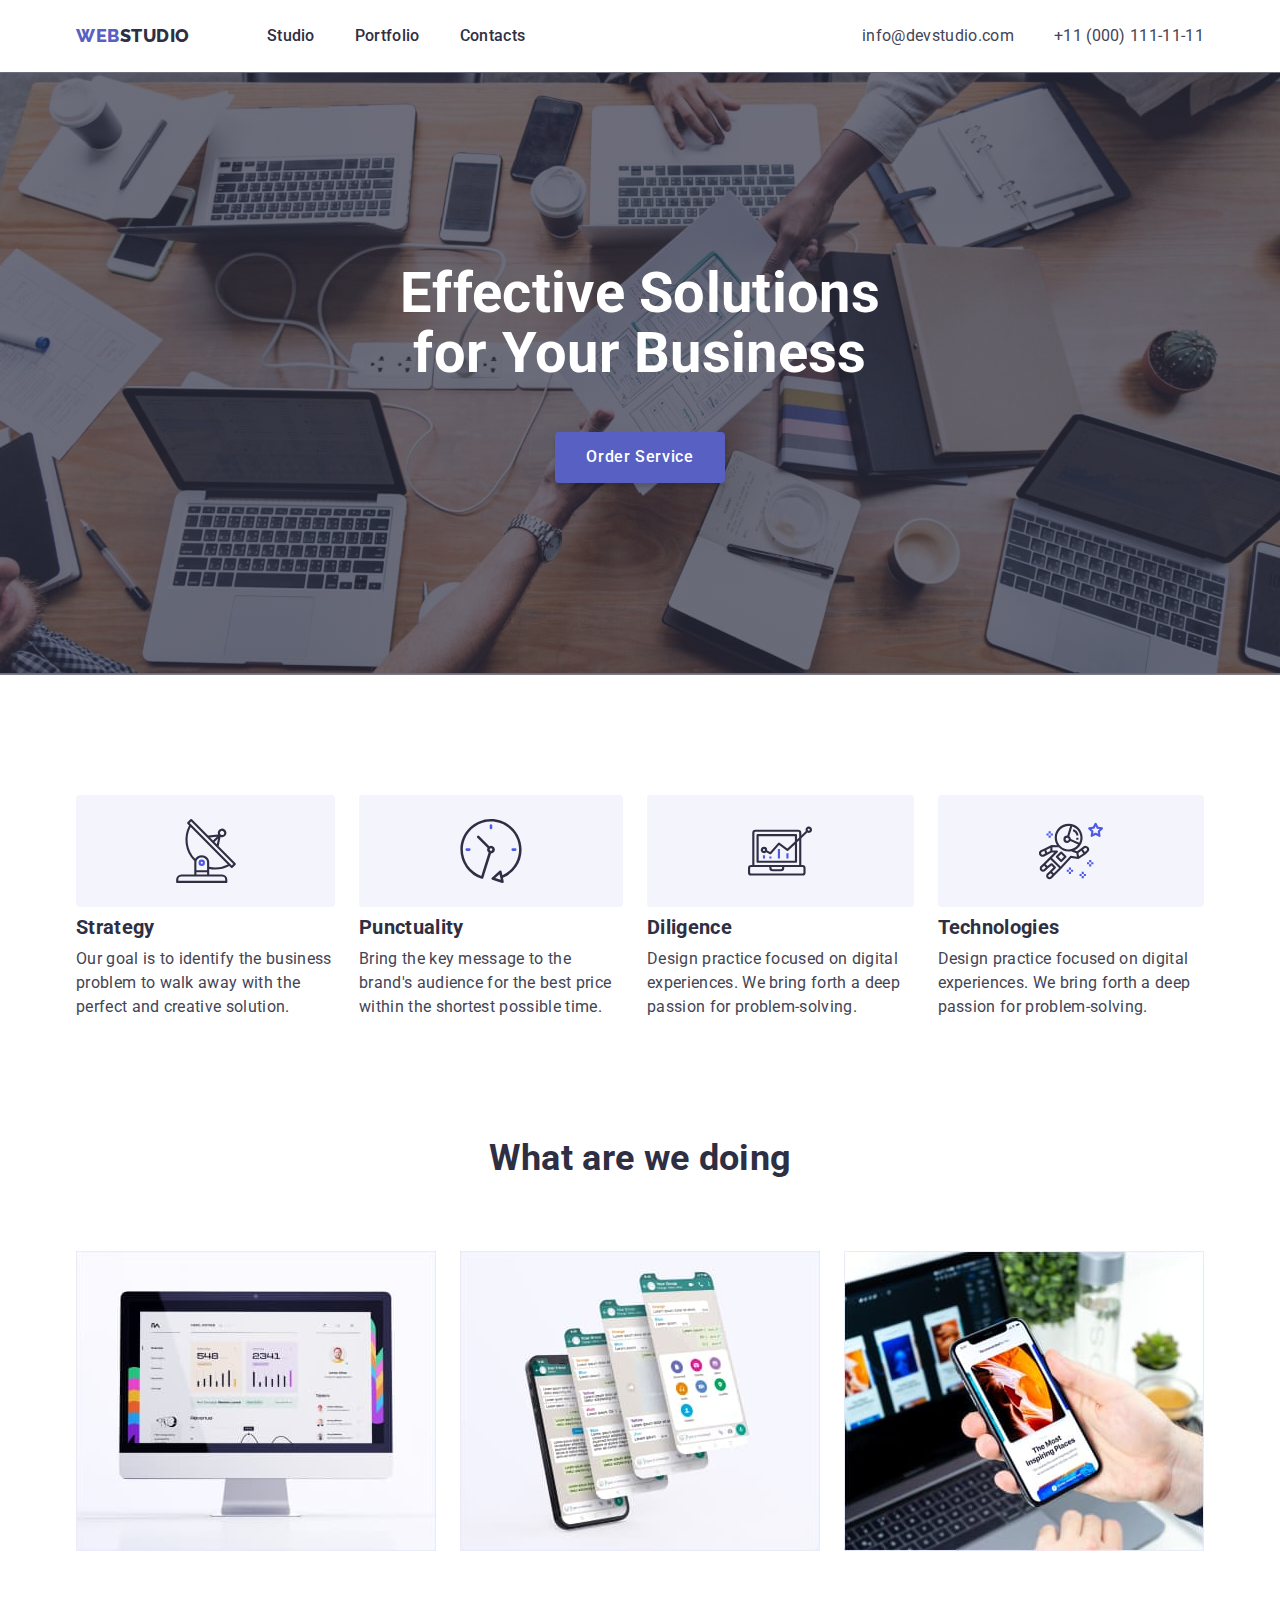
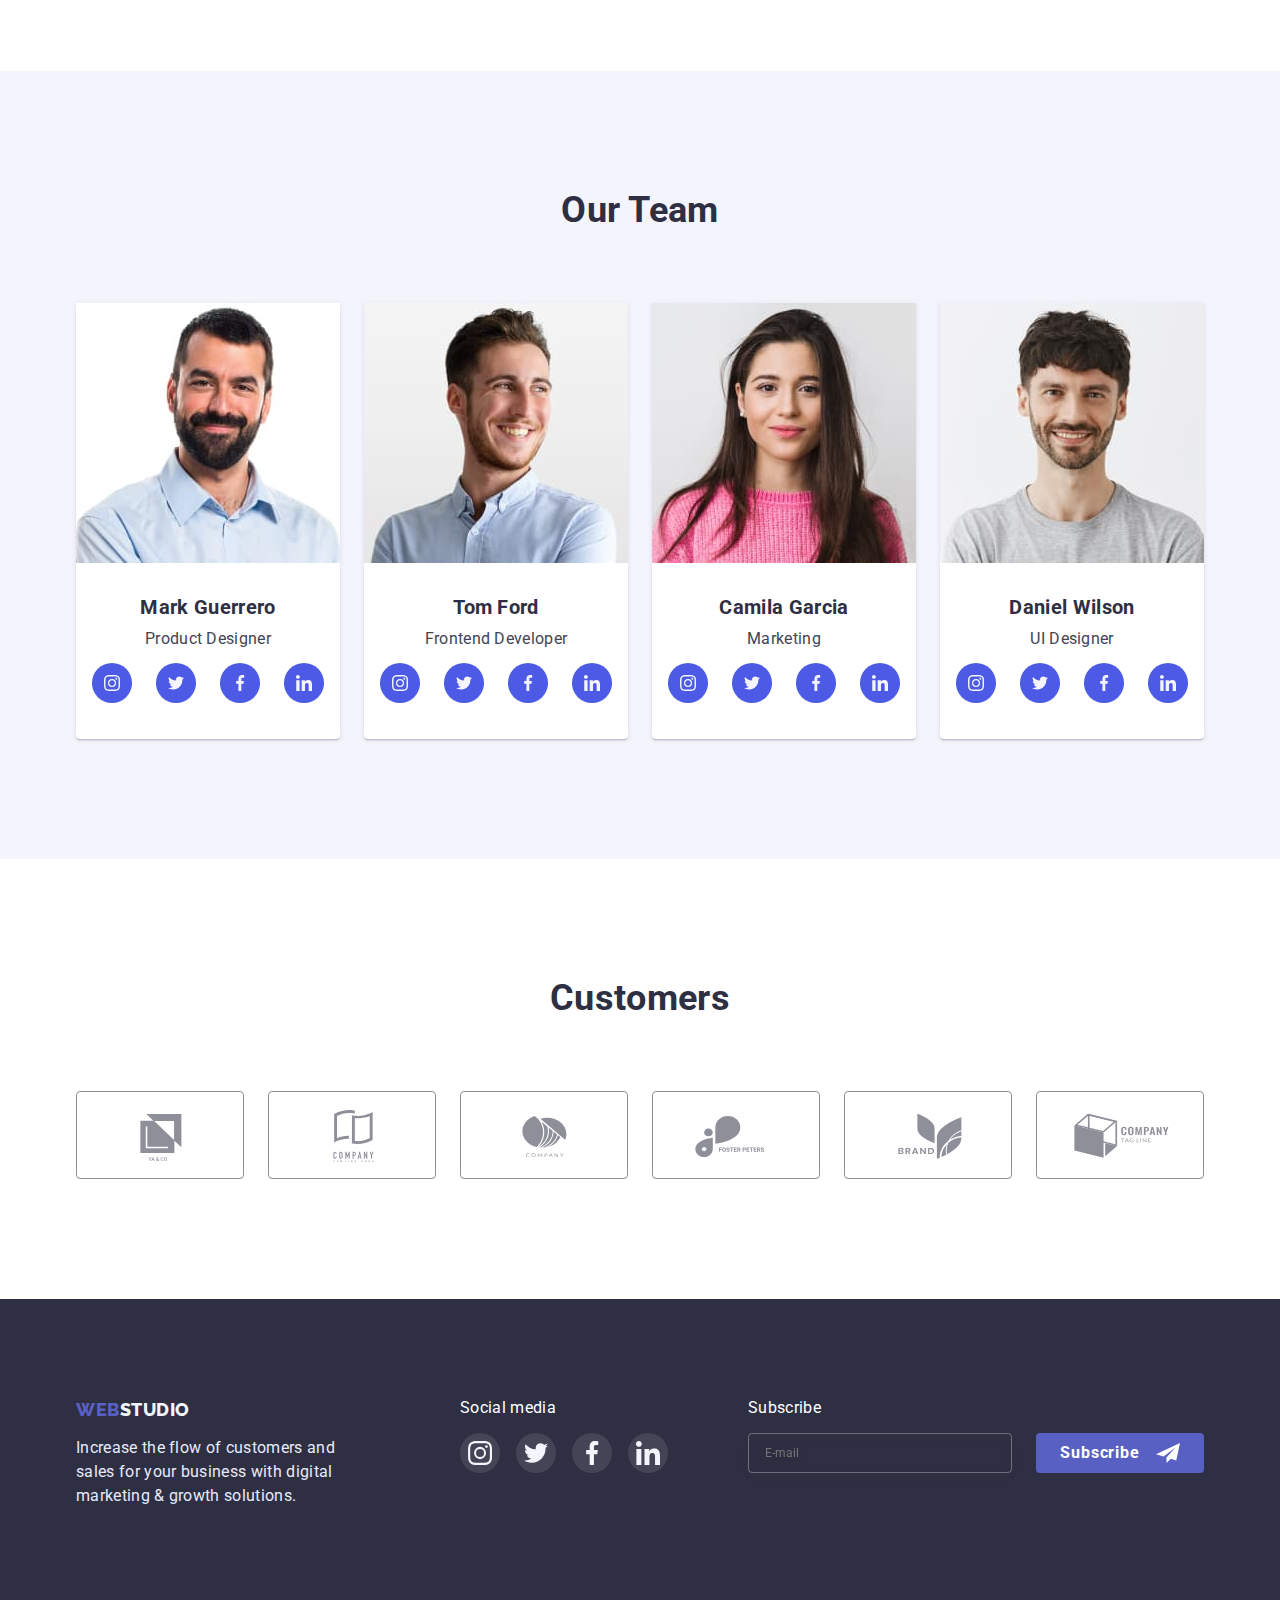
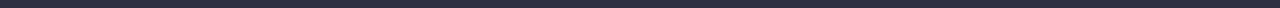
==== commit 26ee94f5: "fixed bugs in DZ 6" ====
--- a/index.html
+++ b/index.html
@@ -376,58 +376,55 @@
     <!-- footer -->
     <footer class="footer">
       <div class="container">
-        <ul class="footer-list">
-          <li>
-            <a class="logo-part1" href="./index.html">
-              WEB<!--
-              --><span class="logo-part2">STUDIO</span>
-            </a>
-            <p class="text-explanation">
-              Increase the flow of customers and sales for your business with
-              digital marketing & growth solutions.
-            </p>
-          </li>
-          <li class="social-media-item">
-            <h4 class="social-media-header">Social media</h4>
-            <ul class="card-list">
-              <li class="card-item">
-                <a href="" class="card-item-link">
-                  <svg class="card-svg">
-                    <use href="./images/icons.svg#instagram"></use>
-                  </svg>
-                </a>
-              </li>
-              <li class="card-item">
-                <a href="" class="card-item-link">
-                  <svg class="card-svg">
-                    <use href="./images/icons.svg#twitter"></use>
-                  </svg>
-                </a>
-              </li>
-              <li class="card-item">
-                <a href="" class="card-item-link">
-                  <svg class="card-svg">
-                    <use href="./images/icons.svg#facebook"></use>
-                  </svg>
-                </a>
-              </li>
-              <li class="card-item">
-                <a href="" class="card-item-link">
-                  <svg class="card-svg">
-                    <use href="./images/icons.svg#linkedin"></use>
-                  </svg>
-                </a>
-              </li>
-            </ul>
-          </li>
-        </ul>
+        <div class="footer-logo">
+          <a class="logo-part1" href="./index.html">
+            WEB<!--
+            --><span class="logo-part2">STUDIO</span>
+          </a>
+          <p class="text-explanation">
+            Increase the flow of customers and sales for your business with
+            digital marketing & growth solutions.
+          </p>
+        </div>
+        <!-- Social-media -->
+        <div class="footer-social-media">
+          <p class="footer-header">Social media</p>
+          <ul class="card-list">
+            <li class="card-item">
+              <a href="" class="card-item-link">
+                <svg class="card-svg">
+                  <use href="./images/icons.svg#instagram"></use>
+                </svg>
+              </a>
+            </li>
+            <li class="card-item">
+              <a href="" class="card-item-link">
+                <svg class="card-svg">
+                  <use href="./images/icons.svg#twitter"></use>
+                </svg>
+              </a>
+            </li>
+            <li class="card-item">
+              <a href="" class="card-item-link">
+                <svg class="card-svg">
+                  <use href="./images/icons.svg#facebook"></use>
+                </svg>
+              </a>
+            </li>
+            <li class="card-item">
+              <a href="" class="card-item-link">
+                <svg class="card-svg">
+                  <use href="./images/icons.svg#linkedin"></use>
+                </svg>
+              </a>
+            </li>
+          </ul>
+        </div>
         <!-- Form footer -->
-        <!-- <form class="subscribe-form"> -->
-        <form class="send-form">
-          <label class="subscribe-form-label">
-            <!-- <label class="send-form-label"> -->
-            <span class="subscribe-form-label-text">Subscribe</span>
-            <span class="subscribe-overlay">
+        <div class="footer-send-form">
+          <p class="footer-header">Subscribe</p>
+          <form class="send-form">
+            <label>
               <input
                 type="email"
                 name="user_subscribe"
@@ -435,54 +432,33 @@
                 title="mail@example.com"
                 placeholder="E-mail"
               />
-              <button type="submit" href="" class="subscribe-btn">
-                Subscribe
-                <svg class="subscribe-form-btn-icon">
-                  <use href="./images/icons.svg#icon-send"></use>
-                </svg>
-              </button>
-            </span>
-          </label>
-          <!-- <button type="submit" href="" class="subscribe-btn">Subscribe</button> -->
-        </form>
-        <!-- <form class="subscribe-form">
-          <label class="subscribe-form-label">
-            <span class="subscribe-form-label-text">Subscribe</span>
-            <input
-              type="email"
-              name="user_subscribe"
-              class="subscribe-form-input"
-              title="mail@example.com"
-              placeholder="E-mail"
-            />
-          </label>
-          <button type="button" class="subscribe-btn">
-            <span class="subscribe-form-label-text">Subscribe</span> -->
-        <!-- <svg class="modal-close-btn-icon">
+            </label>
+            <button type="submit" class="subscribe-btn">
+              Subscribe
+              <svg class="subscribe-form-btn-icon">
                 <use href="./images/icons.svg#icon-send"></use>
-              </svg> -->
-        <!-- </button>
-        </form> -->
+              </svg>
+            </button>
+          </form>
+        </div>
       </div>
     </footer>
 
     <!-- Window modal -->
     <div class="backdrop is-hidden" data-modal>
-      <!-- <div class="backdrop" data-modal> -->
       <div class="modal">
         <button type="button" class="modal-close-btn" data-modal-close>
           <svg class="modal-close-btn-icon" width="8" height="8">
-            <!-- <use href="./images/icons.svg#close-black"></use> -->
             <use href="./images/icons.svg#close-black"></use>
           </svg>
         </button>
 
         <!-- Form modal -->
+        <p class="modal-notification">
+          Leave your contacts and we will call you back
+        </p>
         <form class="send-form">
-          <p class="modal-notification">
-            Leave your contacts and we will call you back
-          </p>
-          <label class="send-form-label">
+          <label class="send-form-label-name">
             <span class="send-form-label-text">Name</span>
             <span class="send-form-label-wrapper">
               <input
@@ -494,10 +470,8 @@
                 minlength="2"
                 title="Supported characters: A-Z, a-z, A-Z, А-Я, а-я]"
               />
-              <svg class="send-form-user-icon">
+              <svg class="send-form-user-icon" width="12" height="12">
                 <use href="./images/icons.svg#icon-user"></use>
-                <!-- class="send-form-user-icon1" -->
-                <!-- href="./images/icons.svg#icon-user" -->
               </svg>
             </span>
           </label>
@@ -547,11 +521,10 @@
             class="send-form-checkbox visually-hidden"
           />
           <label for="privacy-policy" class="send-form-label-check">
-            I accept the terms and conditions of the&nbsp;
-            <a href="" class="">Privacy Policy</a>
+            I accept the terms and conditions of the&nbsp;&
+            <a href="" class="privacy-policy-link">Privacy Policy</a>
           </label>
-          <!-- <button type="submit" href="" class="send-form-btn">Send</button> -->
-          <button type="submit" href="" class="style-button">Send</button>
+          <button type="submit" class="style-button">Send</button>
         </form>
       </div>
     </div>
--- a/css/styles.css
+++ b/css/styles.css
@@ -65,7 +65,6 @@
   width: 100%;
 }
 
-
 .visually-hidden {
   position: absolute;
   white-space: nowrap;
@@ -153,17 +152,15 @@
   text-decoration-line: none;
   line-height: 1.5;
 
-  transition: color var(--transition-dur-and-timing-fun);
+  transition: color var(--transition-dur-and-timing-fun),
+    opacity var(--transition-dur-and-timing-fun);
 }
 
 .navigation-link:hover,
-.navigation-link:focus {
-  color: var(--second-text-color);
-  opacity: 1;
-}
-
+.navigation-link:focus,
 .navigation-link:active {
   color: var(--botton-hover-color);
+  opacity: 1;
 }
 
 .underlining::after {
@@ -273,7 +270,6 @@
   text-align: center;
   width: 170px;
   height: 51px;
-
   background-color: var(--hover-effect-color);
   color: var(--primary-color);
 
@@ -283,7 +279,7 @@
 
 .hero .style-button:hover,
 .modal .style-button:hover,
-.subscribe:hover,
+.subscribe-btn:hover,
 .hero .style-button:focus,
 .modal .style-button:focus,
 .subscribe-btn:focus {
@@ -301,50 +297,6 @@
   border: 0;
 }
 
-/* .style-button {
-  font-family: inherit;
-  font-weight: var(--second-font-weight);
-  font-size: var(--size-16px);
-  line-height: 1.5;
-  background-color: var(--backgrounds-color);
-  color: var(--botton-hover-color);
-  letter-spacing: 0.04em;
-
-  border-radius: 4px;
-  border: 0;
-  cursor: pointer;
-}
-
-.hero .style-button {
-  display: inline;
-  text-align: center;
-
-  width: 170px;
-  height: 51px;
-  margin-top: var(--top-margin);
-
-  line-height: 1.17;
-  background-color: var(--hover-effect-color);
-  color: var(--primary-color);
-
-  box-shadow: 0 4px 4px rgba(0, 0, 0, 0.15);
-
-  transition: background-color var(--transition-dur-and-timing-fun),
-    box-shadow var(--transition-dur-and-timing-fun);
-}
-
-.hero .style-button:hover,
-.hero .style-button:focus {
-  background-color: var(--hover-effect-color);
-  box-shadow: 0px 1px 6px rgba(46, 47, 66, 0.08),
-    0px 1px 1px rgba(46, 47, 66, 0.16),
-    0px 2px 1px rgba(46, 47, 66, 0.08);
-}
-
-.hero .style-button:active {
-  background-color: var(--botton-background-color);
-  box-shadow: 0 4px 4px rgba(0, 0, 0, 0.15);
-} */
 
 /* -- Section "peculiarities" -- */
 .peculiarities-list,
@@ -573,8 +525,8 @@
   display: flex;
 }
 
-.footer-list {
-  display: flex;
+.footer-logo {
+  margin-right: 120px;
 }
 
 .footer .logo-part2 {
@@ -592,12 +544,8 @@
   color: var(--footer-p-color);
 }
 
-.social-media-item {
-  margin-left: 120px;
-  width: auto;
-}
-
-.social-media-header {
+.footer-header {
+  margin-bottom: var(--size-16px);
   color: var(--primary-color);
 }
 
@@ -609,8 +557,62 @@
   margin-top: var(--size-16px);
 }
 
+.footer-social-media {
+  margin-right: 80px;
+}
+
 .footer .send-form {
-  margin-left: 80px;
+  display: flex;
+  flex-direction: row;
+}
+
+.subscribe-form-input {
+  display: flex;
+  margin-right: 24px;
+  width: 264px;
+  height: 40px;
+  padding: 8px 16px;
+
+  font-size: 12px;
+  line-height: 2;
+  color: var(--primary-color);
+
+  background: transparent;
+  border: 1px solid rgba(255, 255, 255, 0.3);
+  filter: drop-shadow(0px 4px 4px rgba(0, 0, 0, 0.15));
+  border-radius: 4px;
+}
+
+
+.subscribe-btn {
+  display: flex;
+  align-items: center;
+  justify-content: center;
+
+  width: 168px;
+  height: 40px;
+
+  font-family: inherit;
+  font-weight: var(--header-font-weight);
+  font-size: var(--size-16px);
+  line-height: 1.5;
+  letter-spacing: 0.06em;
+
+  background-color: var(--hover-effect-color);
+  color: var(--primary-color);
+
+  border-radius: 4px;
+  border: 0;
+  cursor: pointer;
+
+  transition: background-color var(--transition-dur-and-timing-fun),
+    box-shadow var(--transition-dur-and-timing-fun);
+}
+
+.subscribe-form-btn-icon {
+  margin-left: 16px;
+  width: 24px;
+  height: 20px;
 }
 
 
@@ -726,6 +728,7 @@
   border-bottom: 0.5px solid var(--backgrounds-color);
 }
 
+
 /* -- Modal window -- */
 .backdrop {
   position: fixed;
@@ -797,7 +800,7 @@
 }
 
 .modal-notification {
-  margin-bottom: 8px;
+  margin-bottom: 16px;
   text-align: center;
 
   font-weight: var(--header-font-weight);
@@ -812,6 +815,10 @@
 
 .send-form-label {
   margin-top: 8px;
+}
+
+.send-form-label,
+.send-form-label-name {
   font-size: 0;
 }
 
@@ -825,10 +832,12 @@
 .send-form-label-wrapper {
   display: block;
   position: relative;
+  margin-top: 4px;
 }
 
 .send-form-input:focus,
-.send-form-textarea:focus {
+.send-form-textarea:focus,
+.subscribe-form-input:focus {
   outline: none;
   border-color: var(--botton-hover-color);
 }
@@ -839,7 +848,6 @@
 
 .send-form-input,
 .send-form-textarea {
-  margin-top: 4px;
   width: 100%;
   border: 1px solid rgba(33, 33, 33, 0.2);
   border-radius: 4px;
@@ -850,14 +858,14 @@
   width: 360px;
   height: 40px;
   padding-left: 34px;
+  font-size: 12px;
+
   transition: border-color var(--transition-dur-and-timing-fun);
 }
 
 .send-form-user-icon {
-  display: block;
   position: absolute;
-  width: 12px;
-  height: 12px;
+  margin-right: 3px;
   top: 50%;
   left: 19px;
   transform: translate(0, -50%);
@@ -869,7 +877,6 @@
   display: block;
   outline: none;
   resize: none;
-  /* width: 100%; */
   height: 120px;
   padding: 8px 16px;
   font-size: 12px;
@@ -918,119 +925,11 @@
   border-color: var(--botton-hover-color);
 }
 
-
 .modal .style-button {
   align-self: center;
   line-height: 1.5;
 }
 
-/* .send-form-btn {
-  text-align: center;
-  align-self: center;
-  width: 170px;
-  height: 51px;
-
-  font-family: inherit;
-  font-weight: var(--second-font-weight);
-  font-size: var(--size-16px);
-  letter-spacing: 0.04em;
-
-  background-color: var(--hover-effect-color);
-  color: var(--primary-color);
-
-  border-radius: 4px;
-  border: 0;
-  cursor: pointer;
-
-  transition: background-color var(--transition-dur-and-timing-fun),
-    box-shadow var(--transition-dur-and-timing-fun);
-} */
-
-
-
-
-
-
-
-
-
-
-
-
-
-
-
-
-
-.subscribe-form {
-  /* position: relative; */
-  margin-left: 80px;
-}
-
-/* .subscribe-form-label {
-  display: inline-flex;
-} */
-
-.subscribe-form-label-text {
-  display: flex;
-
-  font-weight: var(--header-font-weight);
-  font-size: var(--size-16px);
-  /* line-height: 1.5; */
-  letter-spacing: 0.02em;
-
-  color: var(--primary-color);
-}
-
-.subscribe-overlay {
-  display: flex;
-  flex-direction: row;
-  /* align-items: flex-end; */
-}
-
-.subscribe-form-input {
-  display: flex;
-  /* justify-items: center; */
-  margin-top: 16px;
-  margin-right: 24px;
-  width: 264px;
-  height: 40px;
-  padding: 8px 16px;
-
-  font-size: 12px;
-  line-height: 2;
-
-  background: transparent;
-  border: 1px solid rgba(255, 255, 255, 0.3);
-  filter: drop-shadow(0px 4px 4px rgba(0, 0, 0, 0.15));
-  border-radius: 4px;
-}
-
-.subscribe-btn {
-  display: flex;
-  align-items: center;
-  justify-content: center;
-  align-self: flex-end;
-
-  width: 168px;
-  height: 40px;
-
-  font-family: inherit;
-  font-weight: var(--header-font-weight);
-  font-size: var(--size-16px);
-  line-height: 1.5;
-  letter-spacing: 0.06em;
-
-  background-color: var(--hover-effect-color);
-  color: var(--primary-color);
-
-  border-radius: 4px;
-  border: 0;
-  cursor: pointer;
-}
-
-.subscribe-form-btn-icon {
-  margin-left: 16px;
-  width: 24px;
-  height: 20px;
+.privacy-policy-link {
+  color: var(--botton-hover-color);
 }